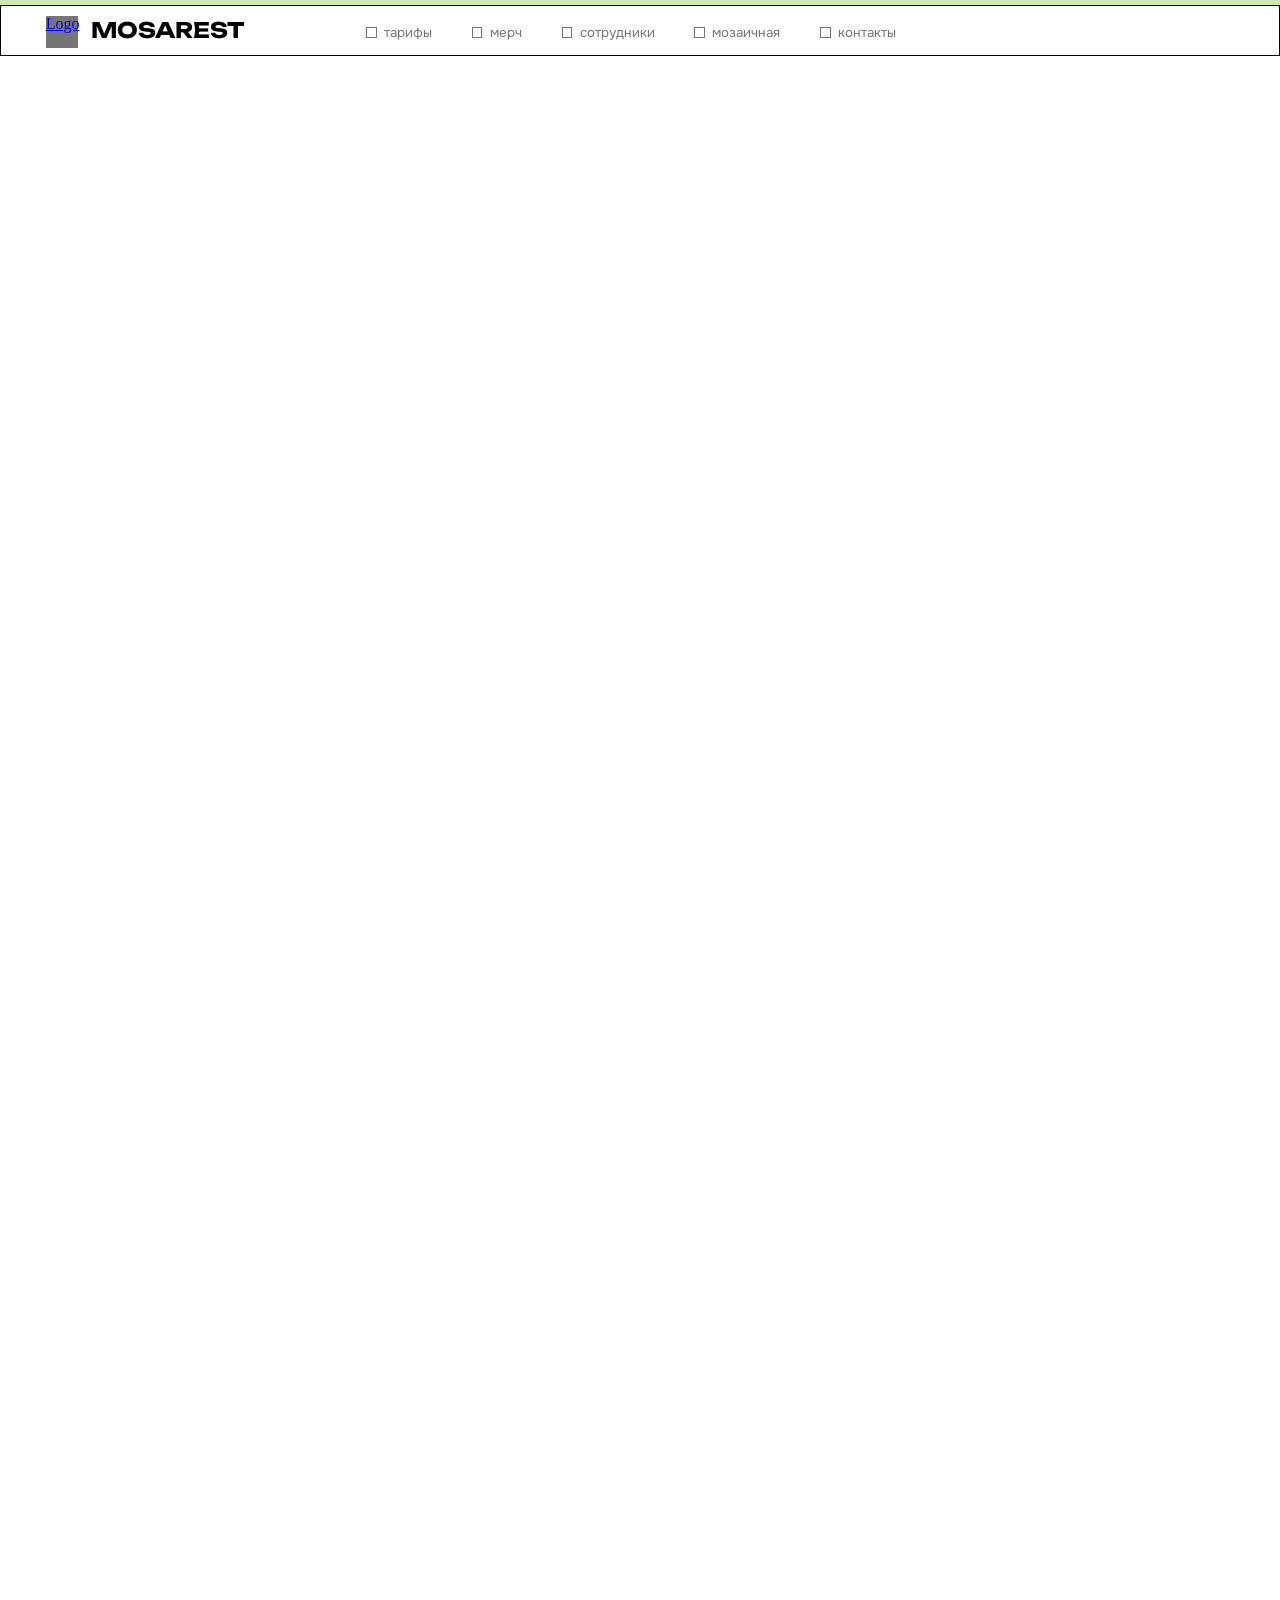
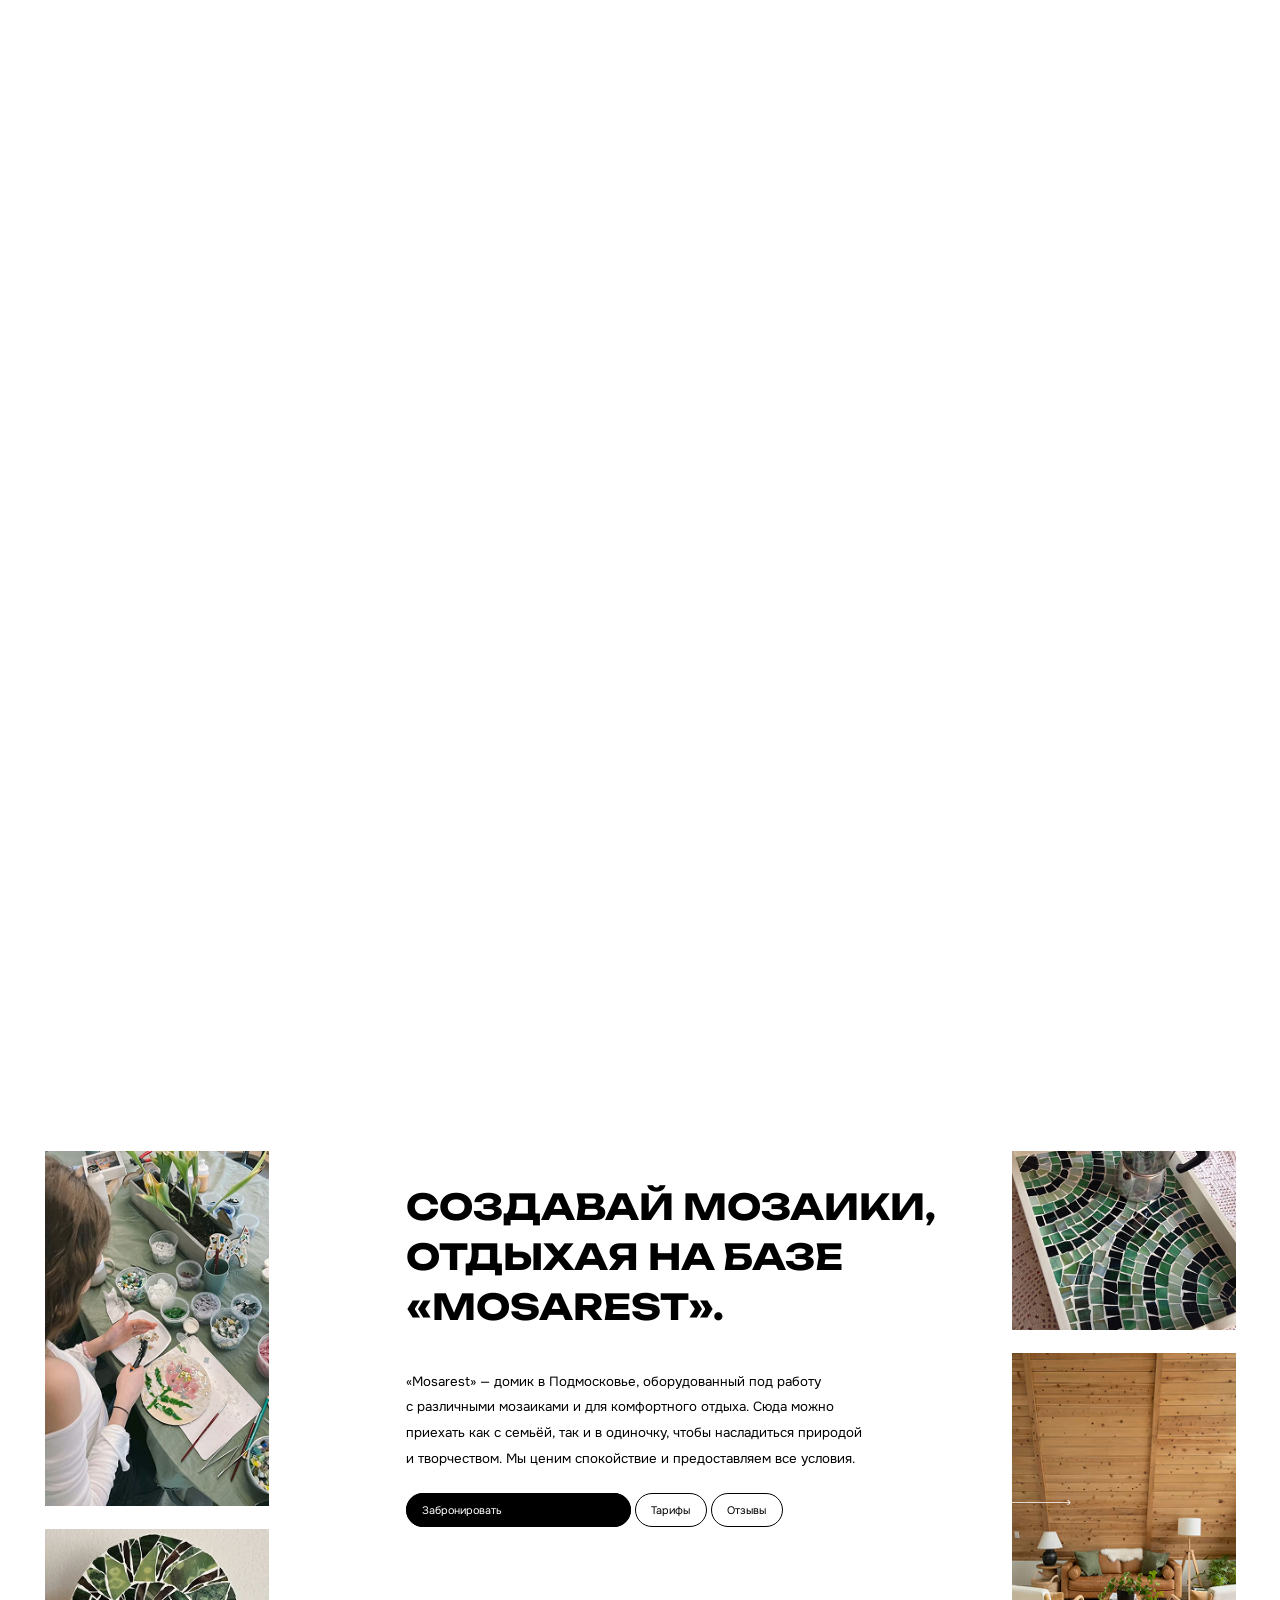
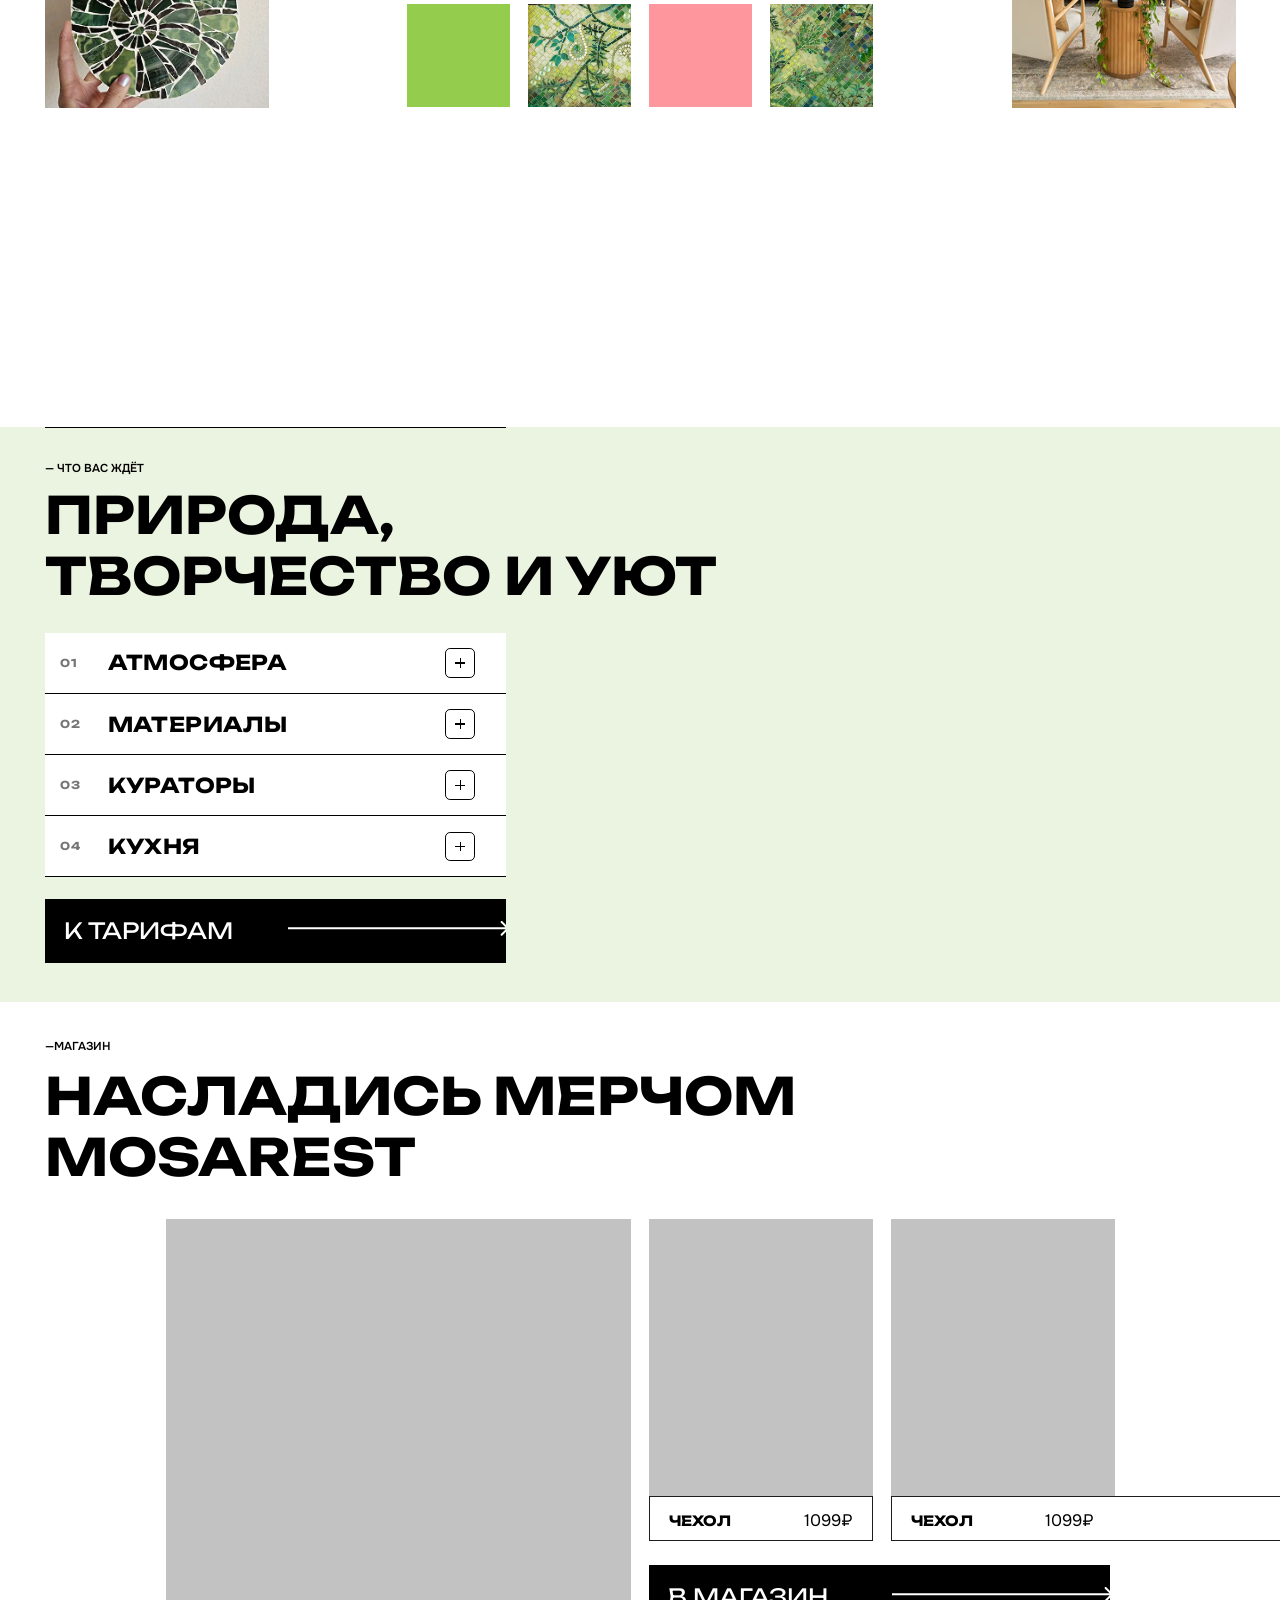
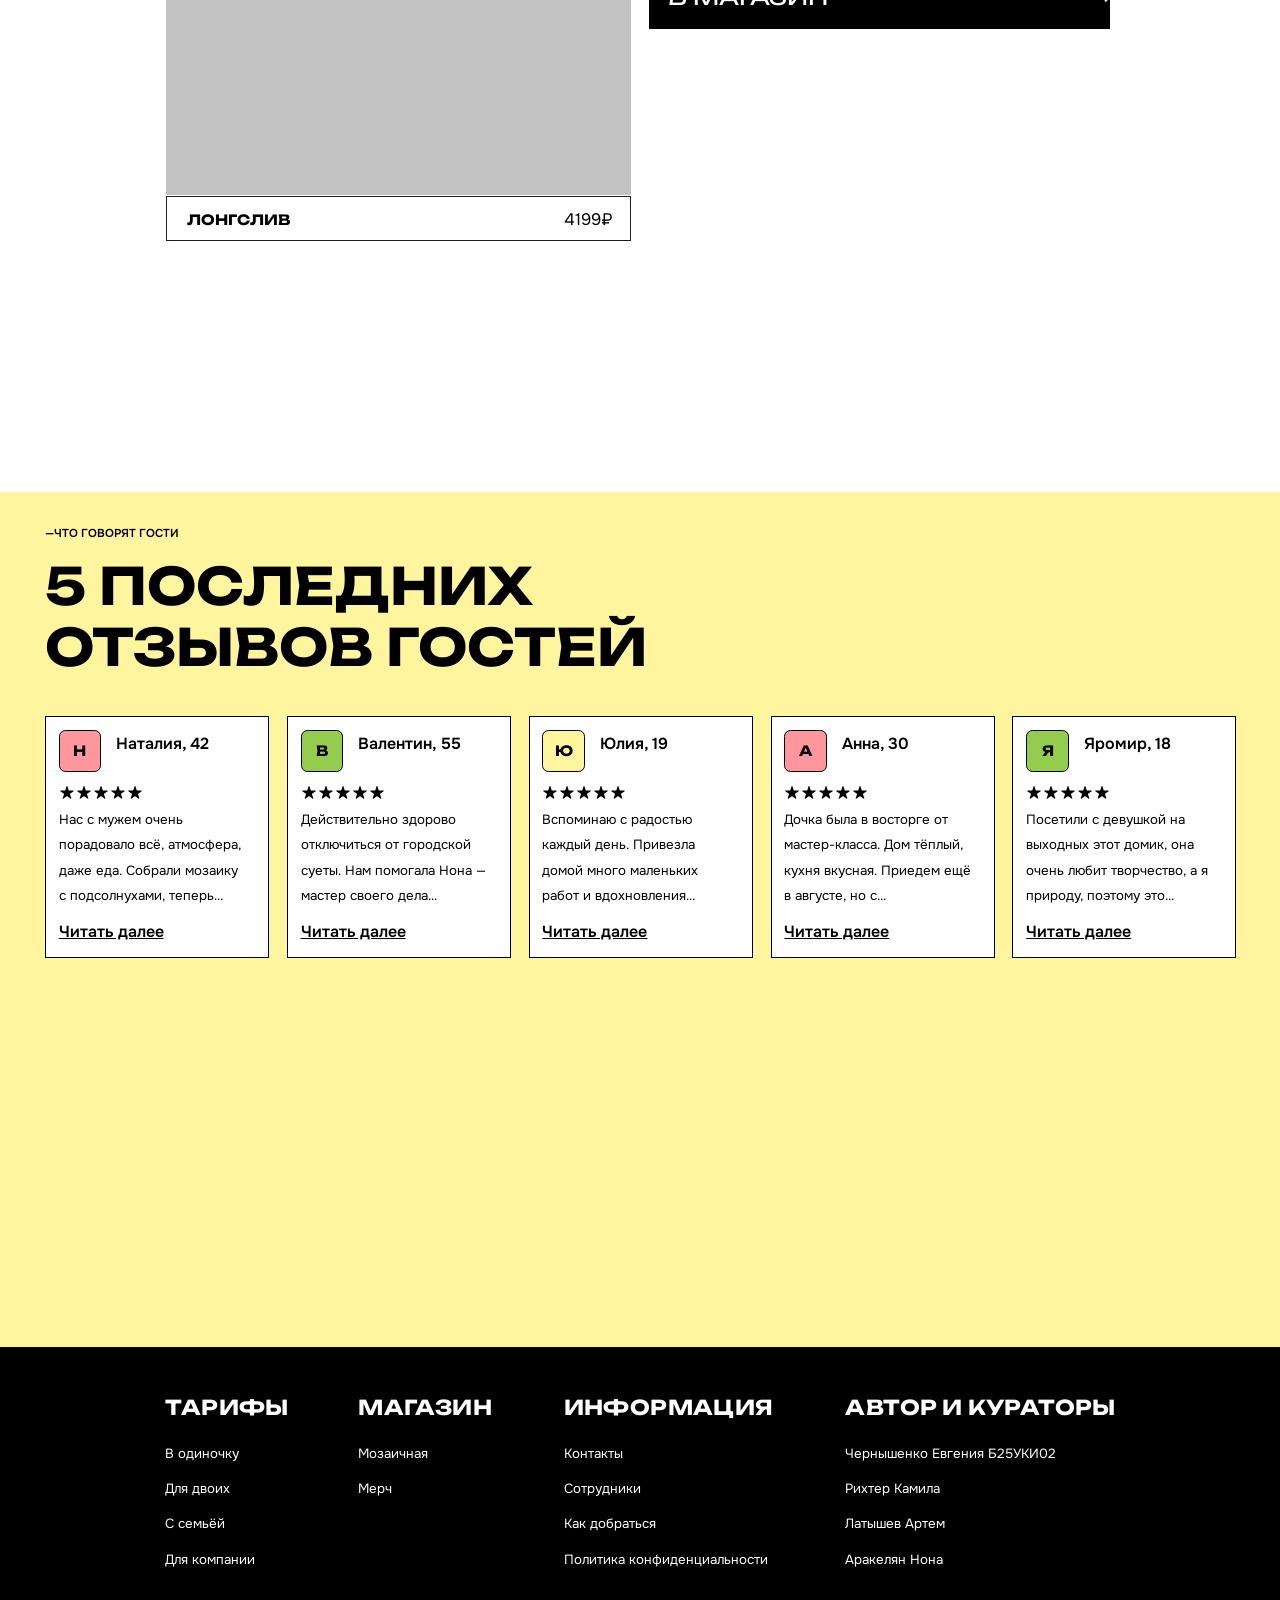
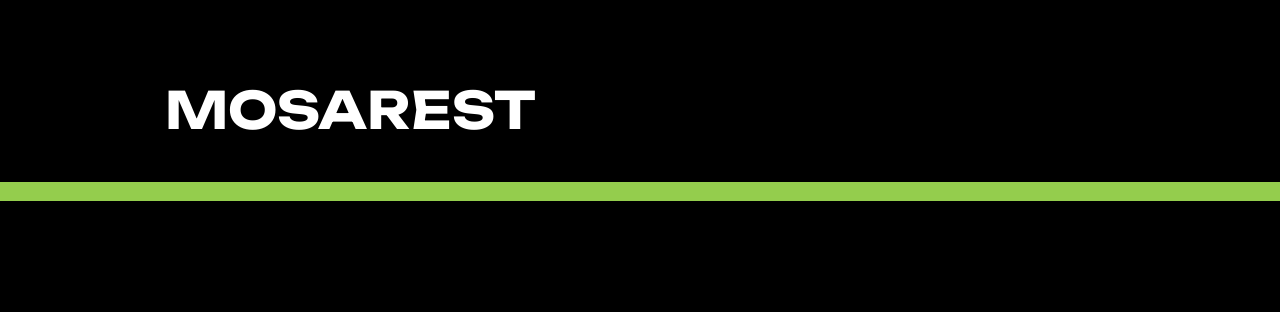
==== index.html @ 970d5a3b "uh" ====
<!DOCTYPE html>
<html lang="ru" dir="ltr"> 
<head>
    <meta charset="utf-8">
    <meta name="viewport" content="width=device-width, initial-scale=1">
    <link href="./css/style.css" rel="stylesheet" type="text/css"/>
    <script src="./js/js.js" charset="utf-8"></script>
    <title>Mosarest</title>
</head>
<body>
    <!-- <div class="progress"></div>  -->
    <div class="progress1"></div> 
    <div class="header">
        <div class="logo"><a href="./index.html">Logo</a></div>
        <a class="naming n1">MOSAREST</a>
        <ul class="li-list">
            <li><a class="header_text" href="./tarifs.html">тарифы</a></li>
            <div class="square1" onclick="location.href='./tarifs.html'"></div>
            
            <li><a class="header_text" href="./merch.html">мерч</a></li>
            <div class="square2" onclick="location.href='./merch.html'"></div>
            
            <li><a class="header_text" href="./workers.html">сотрудники</a></li>
            <div class="square3" onclick="location.href='./workers.html'"></div>
            
            <li><a class="header_text" href="./mosaic.html">мозаичная</a></li>
            <div class="square4" onclick="location.href='./mosaic.html'"></div>
            
            <li><a class="header_text" href="./contacts.html">контакты</a></li>
            <div class="square5" onclick="location.href='./contacts.html'"></div>
        </ul>

    </div>




    <section class="section1">
        <div class="video-wrapper">
            <video autoplay muted loop playsinline>
                <source src="video/0414(1).mp4" type="video/mp4">
            </video>

            <div class="video-fallback"></div>
            <canvas id="mask-canvas"></canvas>
        </div>
    </section>
    
    <section class="section2 section3">
        <!-- <div class="container">
            <div class="grid">
                <div class="col"></div>
                <div class="col"></div>
                <div class="col"></div>
                <div class="col"></div>
                <div class="col"></div>
                <div class="col"></div>
                <div class="col"></div>
                <div class="col"></div>
                <div class="col"></div>
                <div class="col"></div>
            </div>
        </div> -->
        <p class="medtext main">СОЗДАВАЙ МОЗАИКИ, ОТДЫХАЯ НА БАЗЕ «MOSAREST».</p>
        <img class="ph1" src="img/ph1.png" alt="ph1">
        <img class="ph2" src="img/ph2.png" alt="ph2">
        <div class="image_swap1">
            <img class="ph3" src="img/ph3.png" alt="ph3">
            <div class="ph3 color1" style="background-color: #94CD4D;"></div>
        </div>

        <div class="image_swap2">
            <img class="ph4" src="img/ph4.png" alt="ph4">
            <div class="ph4 color2" style="background-color: #FFF59F;"></div>
        </div>

        <div class="image_swap3">
            <img class="ph5" src="img/ph5.png" alt="ph5">
            <div class="ph5 color1" style="background-color: #FE969D;"></div>
        </div>

        <div class="image_swap4">
            <img class="ph6" src="img/ph6.png" alt="ph6">
            <div class="ph6 color2" style="background-color: #94CD4D;"></div>
        </div>
        <img class="ph7" src="img/ph7.png" alt="ph7">
        <img class="ph8" src="img/ph8.png" alt="ph8">
        <p class="basic b1">«Mosarest» — домик в Подмосковье, оборудованный под работу с различными мозаиками и для комфортного отдыха. Сюда можно приехать как с семьёй, так и в одиночку, чтобы насладиться природой и творчеством. Мы ценим спокойствие и предоставляем все условия.</p>
        <div class="opener_tags2 tg1">
            <span id="span_btn">Забронировать</span>
            <img class="arrow2" src="img/Arrow 6.svg" alt="arrow">
            <span class="clickable" data-href="./tarifs.html">Тарифы</span>
            <span class="clickable" data-href="./index.html">Отзывы</span>

        </div>
    </section>
    <section class="section3 green">
        <p class="small_text st1">— ЧТО ВАС ЖДЁТ</p>
        <p class="zagolovok zg1">ПРИРОДА, ТВОРЧЕСТВО И УЮТ</p>

<div class="opener_wrap">

  <!-- фотки -->
  <img class="opener_photo" src="img/atmosphere.png">
  <img class="opener_photo" src="img/materials.png">
  <img class="opener_photo" src="img/curatory.png">
  <img class="opener_photo" src="img/kitchen.png">

  <div class="opener1" id="opener1">

    <div class="opener_item">
      <button class="opener_btn">
        <span class="opener_num">01</span>
        <span class="opener_title">Атмосфера</span>
        <span class="opener_plus" aria-hidden="true"></span>
      </button>
      <div class="opener_body">
        <div class="opener_inner">
          Уютный загородный дом с панорамными окнами, камин, терраса с видом на лес. Без соседей, без шума — только звуки природы и музыка по вашему выбору.
          <div class="opener_tags tg2">
            <span>Камин</span>
            <span>Терраса</span>
            <span>Сауна</span>
            <span>Без Wi-Fi (по запросу)</span>
          </div>
        </div>
      </div>
    </div>

    <div class="opener_item">
      <button class="opener_btn">
        <span class="opener_num">02</span>
        <span class="opener_title">Материалы</span>
        <span class="opener_plus" aria-hidden="true"></span>
      </button>
      <div class="opener_body">
        <div class="opener_inner">
          Мы предоставим Вам сотни материалов и инструментов для создания мозаики. Вы будете создавать шедевры в профессионально оборудованной мастерской.
          <div class="opener_tags tg2">
            <span>Смальта</span>
            <span>Керамика</span>
            <span>Витражное стекло</span>
          </div>
        </div>
      </div>
    </div>

    <div class="opener_item">
      <button class="opener_btn">
        <span class="opener_num">03</span>
        <span class="opener_title">Кураторы</span>
        <span class="opener_plus" aria-hidden="true"></span>
      </button>
      <div class="opener_body">
        <div class="opener_inner">
          Художницы Камила Рихтер и Нона Аракелян проводят мастер-классы, помогают с композицией и техникой. Можно ничего не уметь — научим с нуля.
          <div class="opener_tags tg2">
            <span>МК ежедневно</span>
            <span>1:1 разбор</span>
            <span>Для начинающих</span>
          </div>
        </div>
      </div>
    </div>

    <div class="opener_item">
      <button class="opener_btn">
        <span class="opener_num">04</span>
        <span class="opener_title">Кухня</span>
        <span class="opener_plus" aria-hidden="true"></span>
      </button>
      <div class="opener_body">
        <div class="opener_inner">
          Завтрак, обед и ужин по согласованному меню. Местные продукты, свежие травы, сезонное вино. Готовим вместе или приносим в студию.
          <div class="opener_tags tg2">
            <span>Завтрак включён</span>
            <span>Локальные продукты</span>
            <span>Веган-меню</span>
          </div>
        </div>
      </div>
    </div>

            <div class="go_to_btn btn-animated" data-href="./tarifs.html">
                <p class="btntext bt1">К ТАРИФАМ</p>
                <img class="arrow1" src="img/Arrow 6.svg" alt="arrow">
                <div class="squares-canvas">
            </div>
        </div>



  </div>
</div>

        <!-- <div class="go_to_btn btn-animated" data-href="./tarifs.html">
            <p class="btntext bt1">К ТАРИФАМ</p>
            <img class="arrow1" src="img/Arrow 6.svg" alt="arrow">
            <div class="squares-canvas"></div>
        </div> -->

    </div>
</div>
    <section class="section_none"></section>
    <section class="section4">
        <p class="small_text st2">—МАГАЗИН</p>
        <p class="zagolovok zg2">НАСЛАДИСЬ МЕРЧОМ MOSAREST</p>
        <div class="tovar1">
            <img class="ph9" src="img/merch1.png" alt="ph9">
            <div class="podp1">
                <p class="merch_name name1">ЛОНГСЛИВ</p>
                <p class="price1 price_case1">4199₽</p>
            </div>
        </div>

        <div class="tovar2">
            <img class="ph10" src="img/merch1.png" alt="ph10">
            <div class="podp2">
                <p class="merch_name name1">ЧЕХОЛ</p>
                <p class="price1 price_case2">1099₽</p>
            </div>
        </div>

        <div class="tovar3">
            <img class="ph11" src="img/merch1.png" alt="ph11">
            <div class="podp3">
                <p class="merch_name name1">ЧЕХОЛ</p>
                <p class="price1 price_case2">1099₽</p>
            </div>
        </div>
        

        <div class="go_to_btn2 btn-animated" data-href="./merch.html">
            <p class="btntext bt1">В МАГАЗИН</p>
            <img class="arrow1" src="img/Arrow 6.svg" alt="arrow">
            <div class="squares-canvas"></div>
        </div>
        
    </section>

    <section class="section5">

        <p class="small_text st3">—ЧТО ГОВОРЯТ ГОСТИ</p>
         <p class="zagolovok zg3">5 ПОСЛЕДНИХ ОТЗЫВОВ ГОСТЕЙ</p>

         <div class="otzyv1">
            <div class="letter1" id="back1">Н</div>
            <p class="imya1">Наталия, 42</p>
            <img class="stars" src="img/stars.svg" alt="stars">
            <p class="basic not_full1">Нас с мужем очень порадовало всё, атмосфера, даже еда. Собрали мозаику с подсолнухами, теперь...</p>
            <p class="read1 read_more_btn">Читать далее</p>
         </div>

        <div class="otzyv1_2">
            <div class="letter1" id="back1">Н</div>
            <p class="imya1">Наталия, 42</p>
            <img class="stars" src="img/stars.svg" alt="stars">
            <p class="basic full1">Нас с мужем очень порадовало всё, атмосфера, даже еда. Собрали мозаику с подсолнухами, теперь она висит на кухне и радует нас. Природа чудесная, еда тоже отличная. Мы точно приедем ещё раз, эта атмосфера для нас идеальна!</p>
            <p class="read1_2 collapse_btn">Свернуть</p>
         </div>

        <div class="otzyv2">
            <div class="letter1" id="back2">B</div>
            <p class="imya1">Валентин, 55</p>
            <img class="stars" src="img/stars.svg" alt="stars">
            <p class="basic not_full1">Действительно здорово отключиться от городской суеты. Нам помогала Нона — мастер своего дела...</p>
            <p class="read1 read_more_btn">Читать далее</p>
         </div>

        <div class="otzyv2_2">
            <div class="letter1" id="back2">В</div>
            <p class="imya1">Валентин, 55</p>
            <img class="stars" src="img/stars.svg" alt="stars">
            <p class="basic full1">Действительно здорово отключиться от городской суеты. Нам помогала Нона — мастер своего дела. Она вырезала для нас некоторые фрагменты мозаики, очень помогала со сборкой. Еще нам понравилось питание, разнообразно и вкусно.</p>
            <p class="read1_2 collapse_btn">Свернуть</p>
         </div>

        <div class="otzyv3">
            <div class="letter1" id="back3">Ю</div>
            <p class="imya1">Юлия, 19</p>
            <img class="stars" src="img/stars.svg" alt="stars">
            <p class="basic not_full1">Вспоминаю с радостью каждый день. Привезла домой много маленьких работ и вдохновления...</p>
            <p class="read1 read_more_btn">Читать далее</p>
         </div>

        <div class="otzyv3_2">
            <div class="letter1" id="back3">Ю</div>
            <p class="imya1">Юлия, 19</p>
            <img class="stars" src="img/stars.svg" alt="stars">
            <p class="basic full1">Вспоминаю с радостью каждый день. Привезла домой много маленьких работ и вдохновления на следующие творческие работы. Мои коллеги после рассказа о «Mosarest» тоже захотели посетить домик. Ставлю 10/10!</p>
            <p class="read1_2 collapse_btn">Свернуть</p>
         </div>

        <div class="otzyv4">
            <div class="letter1" id="back1">А</div>
            <p class="imya1">Анна, 30</p>
            <img class="stars" src="img/stars.svg" alt="stars">
            <p class="basic not_full1">Дочка была в восторге от мастер-класса. Дом тёплый, кухня вкусная. Приедем ещё в августе, но с...</p>
            <p class="read1 read_more_btn">Читать далее</p>
         </div>

        <div class="otzyv4_2">
            <div class="letter1" id="back1">А</div>
            <p class="imya1">Анна, 30</p>
            <img class="stars" src="img/stars.svg" alt="stars">
            <p class="basic full1">Дочка была в восторге от мастер-класса. Дом тёплый, кухня вкусная. Приедем ещё в августе, но с друзьями. Есть суперские активности помимо мозаики, что является плюсом для детей. Минусов не обнаружили, будем рады вернуться!</p>
            <p class="read1_2 collapse_btn">Свернуть</p>
         </div>

        <div class="otzyv5">
            <div class="letter1" id="back2">Я</div>
            <p class="imya1">Яромир, 18</p>
            <img class="stars" src="img/stars.svg" alt="stars">
            <p class="basic not_full1">Посетили с девушкой на выходных этот домик, она очень любит творчество, а я природу, поэтому это...</p>
            <p class="read1 read_more_btn">Читать далее</p>
         </div>

        <div class="otzyv5_2">
            <div class="letter1" id="back2">Я</div>
            <p class="imya1">Яромир, 18</p>
            <img class="stars" src="img/stars.svg" alt="stars">
            <p class="basic full1">Посетили с девушкой на выходных этот домик, она очень любит творчество, а я природу, поэтому это был отличный вариант, чтобы отдохнуть в Подмосковье. Получились очень красивые мозаики, было непросто, но интересно собирать их. </p>
            <p class="read1_2 collapse_btn">Свернуть</p>
         </div>
    </section>
        
    <section class="section6">
        <div class="podval_1">
            <p class="opener_title num1">ТАРИФЫ</p>
            <p class="basic num2 clickable" data-href="./tarifs.html">В одиночку</p>
            <p class="basic num2 clickable" data-href="./tarifs.html">Для двоих</p>
            <p class="basic num2 clickable" data-href="./tarifs.html">С семьёй</p>
            <p class="basic num2 clickable" data-href="./tarifs.html">Для компании</p>
        </div>


        <div class="podval_2">
            <p class="opener_title num1 ">МАГАЗИН</p>
            <p class="basic num2 clickable" data-href="./mosaic.html">Мозаичная</p>
            <p class="basic num2 clickable" data-href="./mosaic.html">Мерч</p>
        </div>

        <div class="podval_3">
            <p class="opener_title num1">ИНФОРМАЦИЯ</p>
            <p class="basic num2 clickable" data-href="./contacts.html">Контакты</p>
            <p class="basic num2 clickable" data-href="./contacts.html">Сотрудники</p>
            <p class="basic num2 clickable" data-href="./contacts.html">Как добраться</p>
            <p class="basic num2 clickable" data-href="./contacts.html">Политика конфиденциальности</p>
        </div>

        <div class="podval_4">
            <p class="opener_title num1">АВТОР И КУРАТОРЫ</p>
            <p class="basic num2 clickable">Чернышенко Евгения Б25УКИ02</p>
            <p class="basic num2 clickable">Рихтер Камила</p>
            <p class="basic num2 clickable">Латышев Артем</p>
            <p class="basic num2 clickable">Аракелян Нона</p>
        </div>

        <p class="zagolovok zg4">MOSAREST</p>
        <div class="podv_poloska"></div>

    </section>
    </section>

    

</body>
</html>
---- css/style.css ----
@import "reset.css";
@import "fonts.css";
@import "content.css"; 
@import "animation.css";
@import "adaptive.css";
@import "merch.css";
@import "contacts.css";
@import "mosaic.css";
@import "tarifs.css";
@import "workers.css";
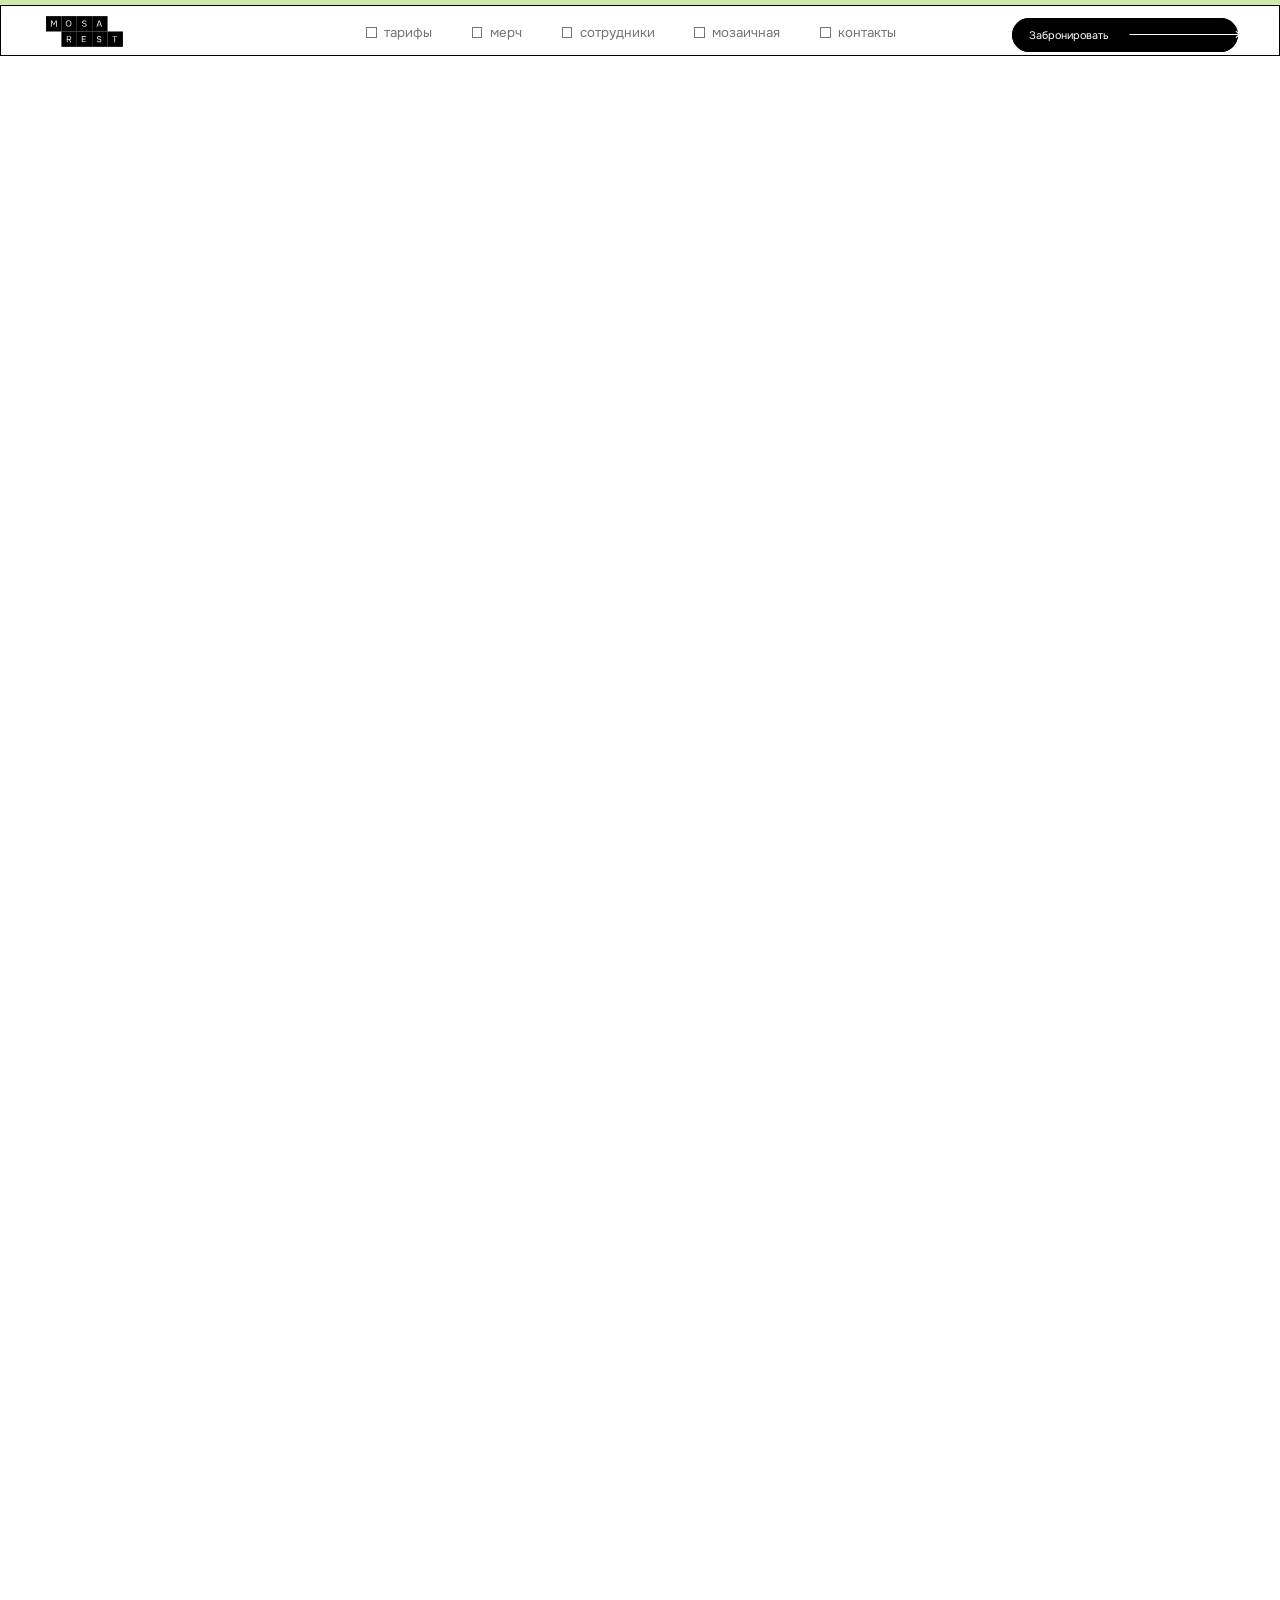
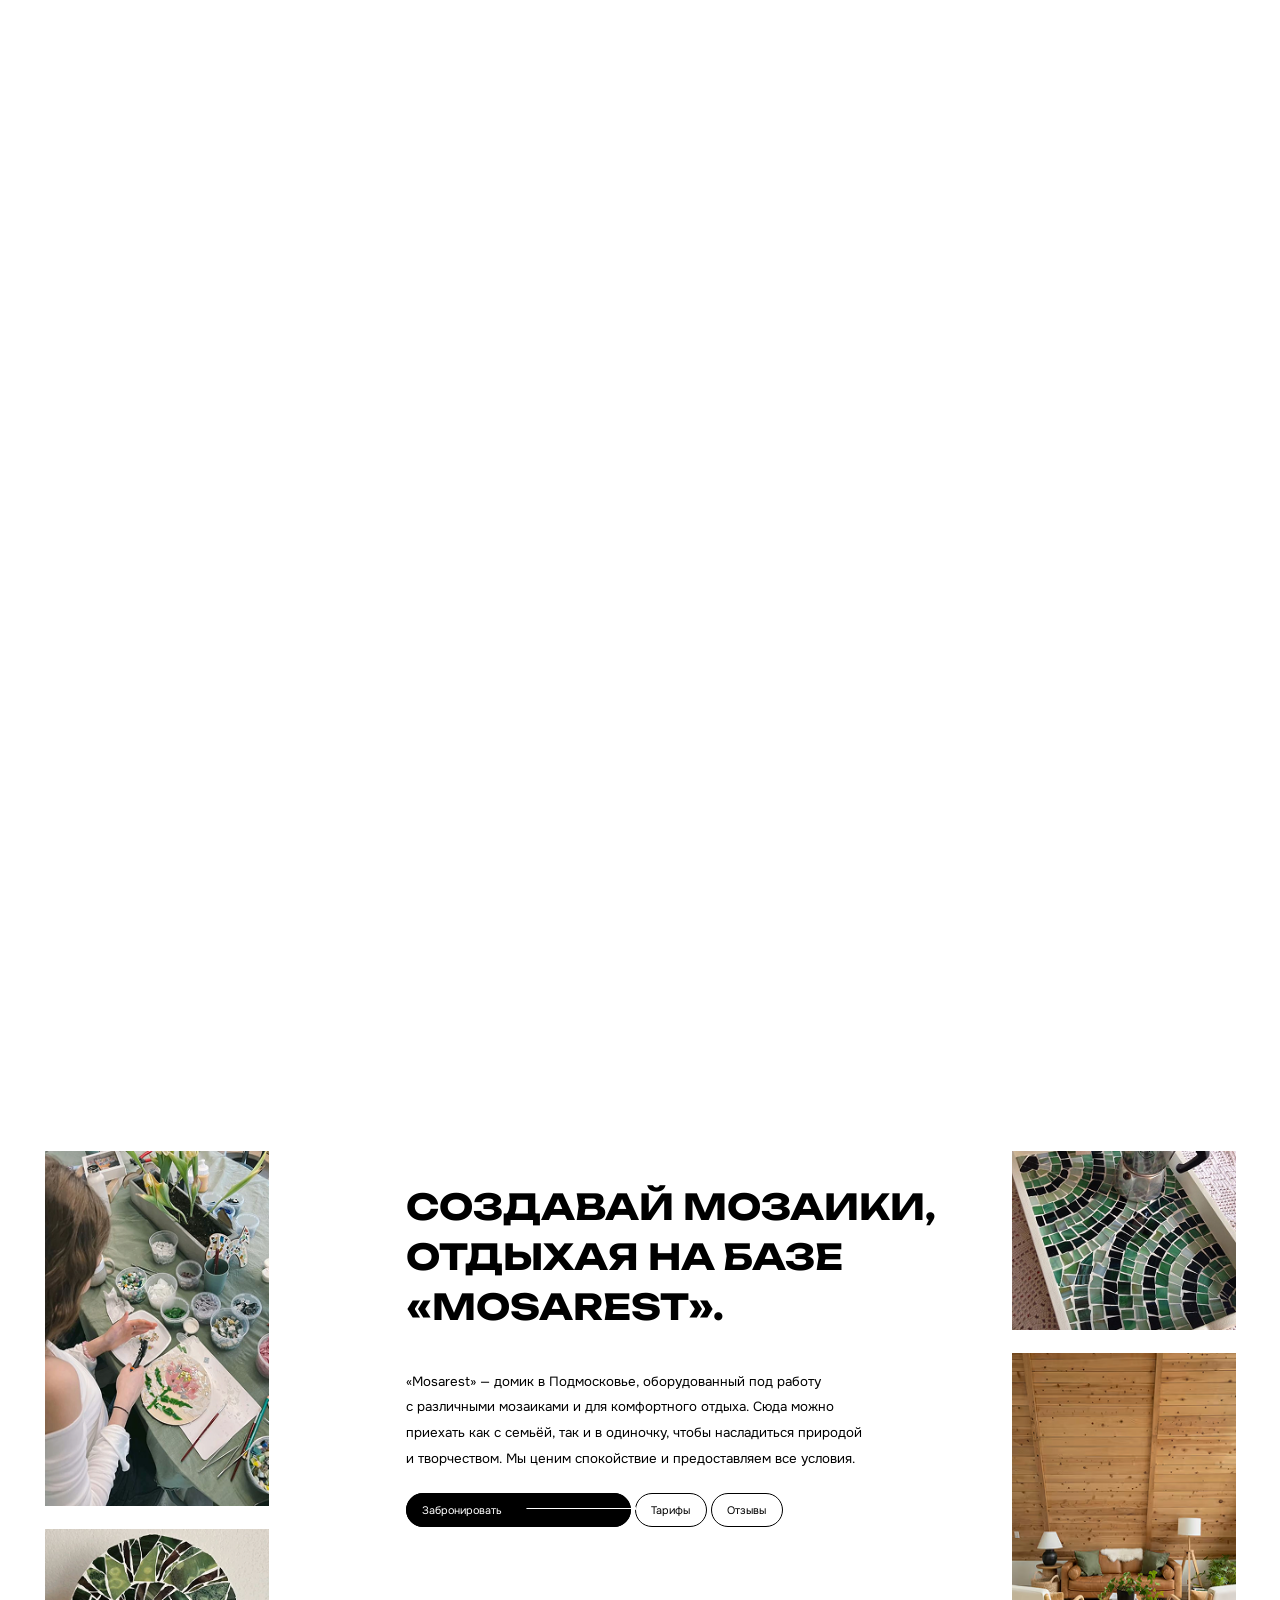
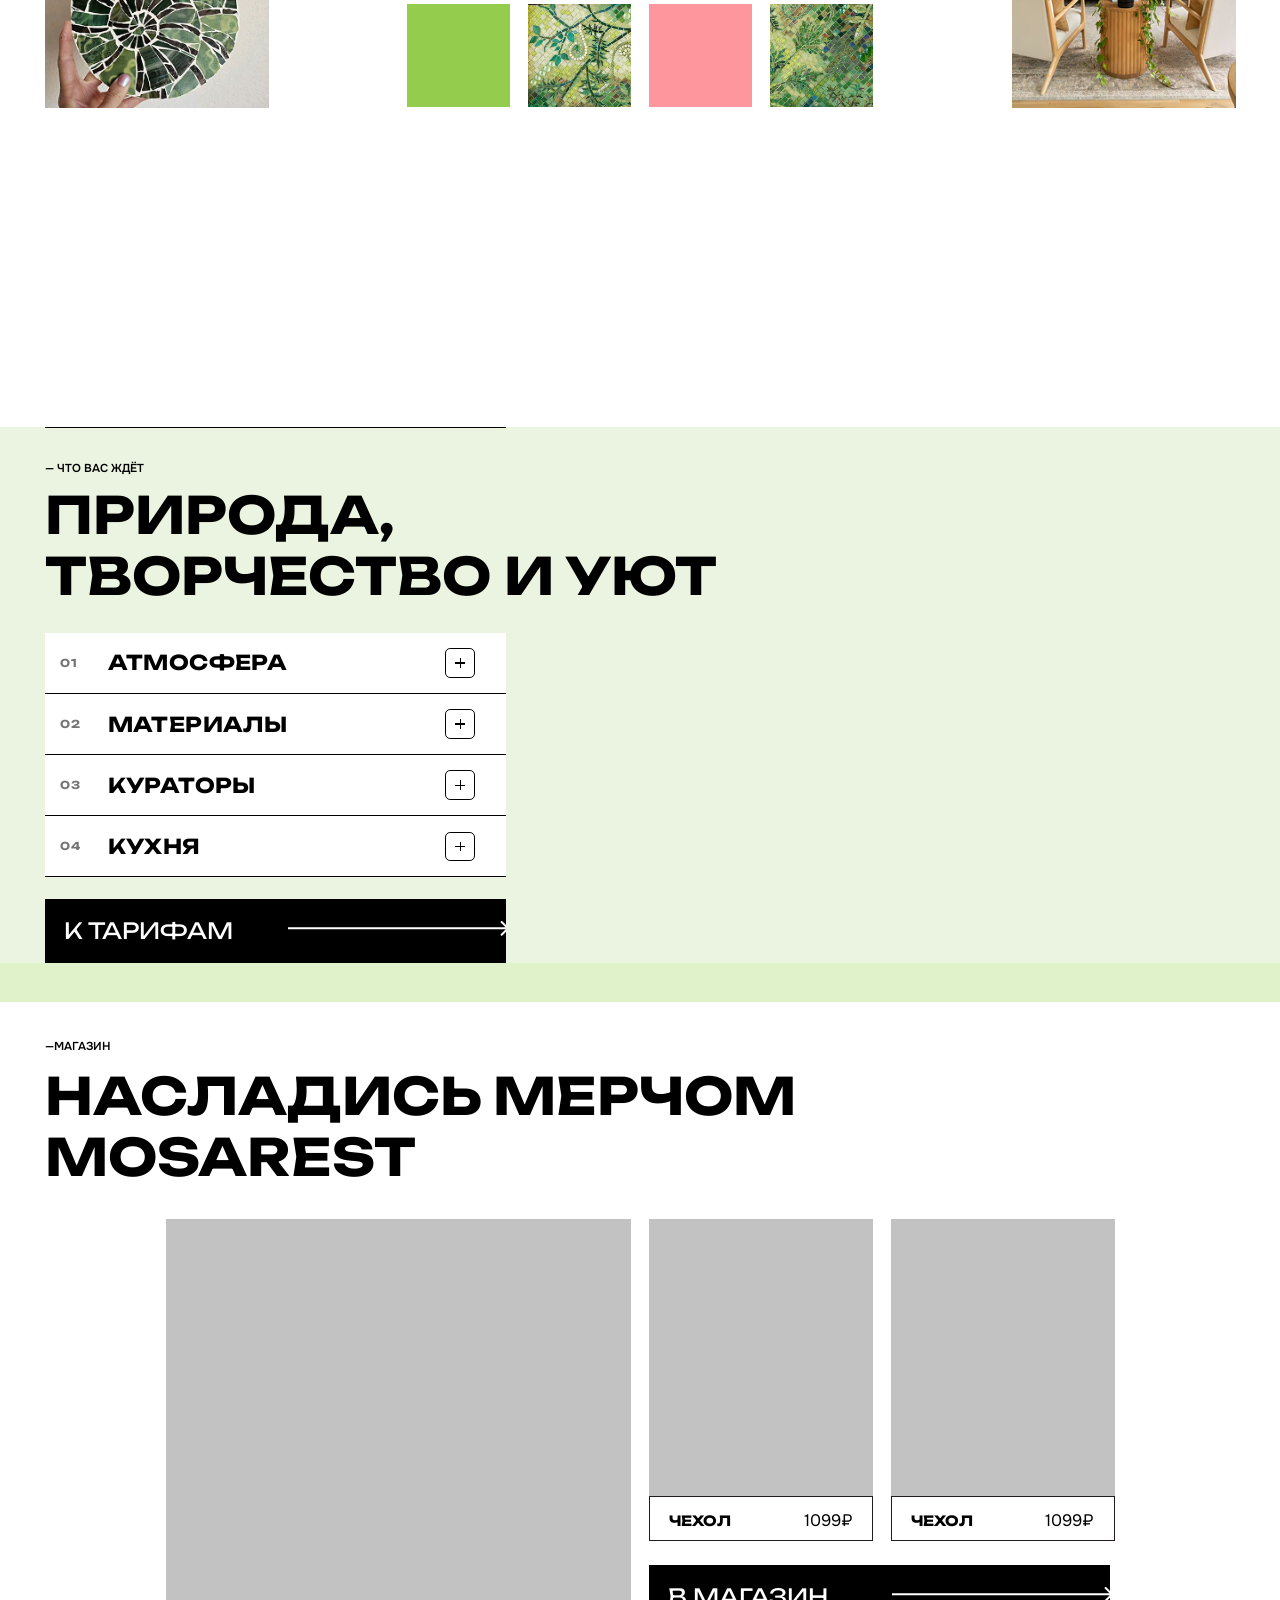
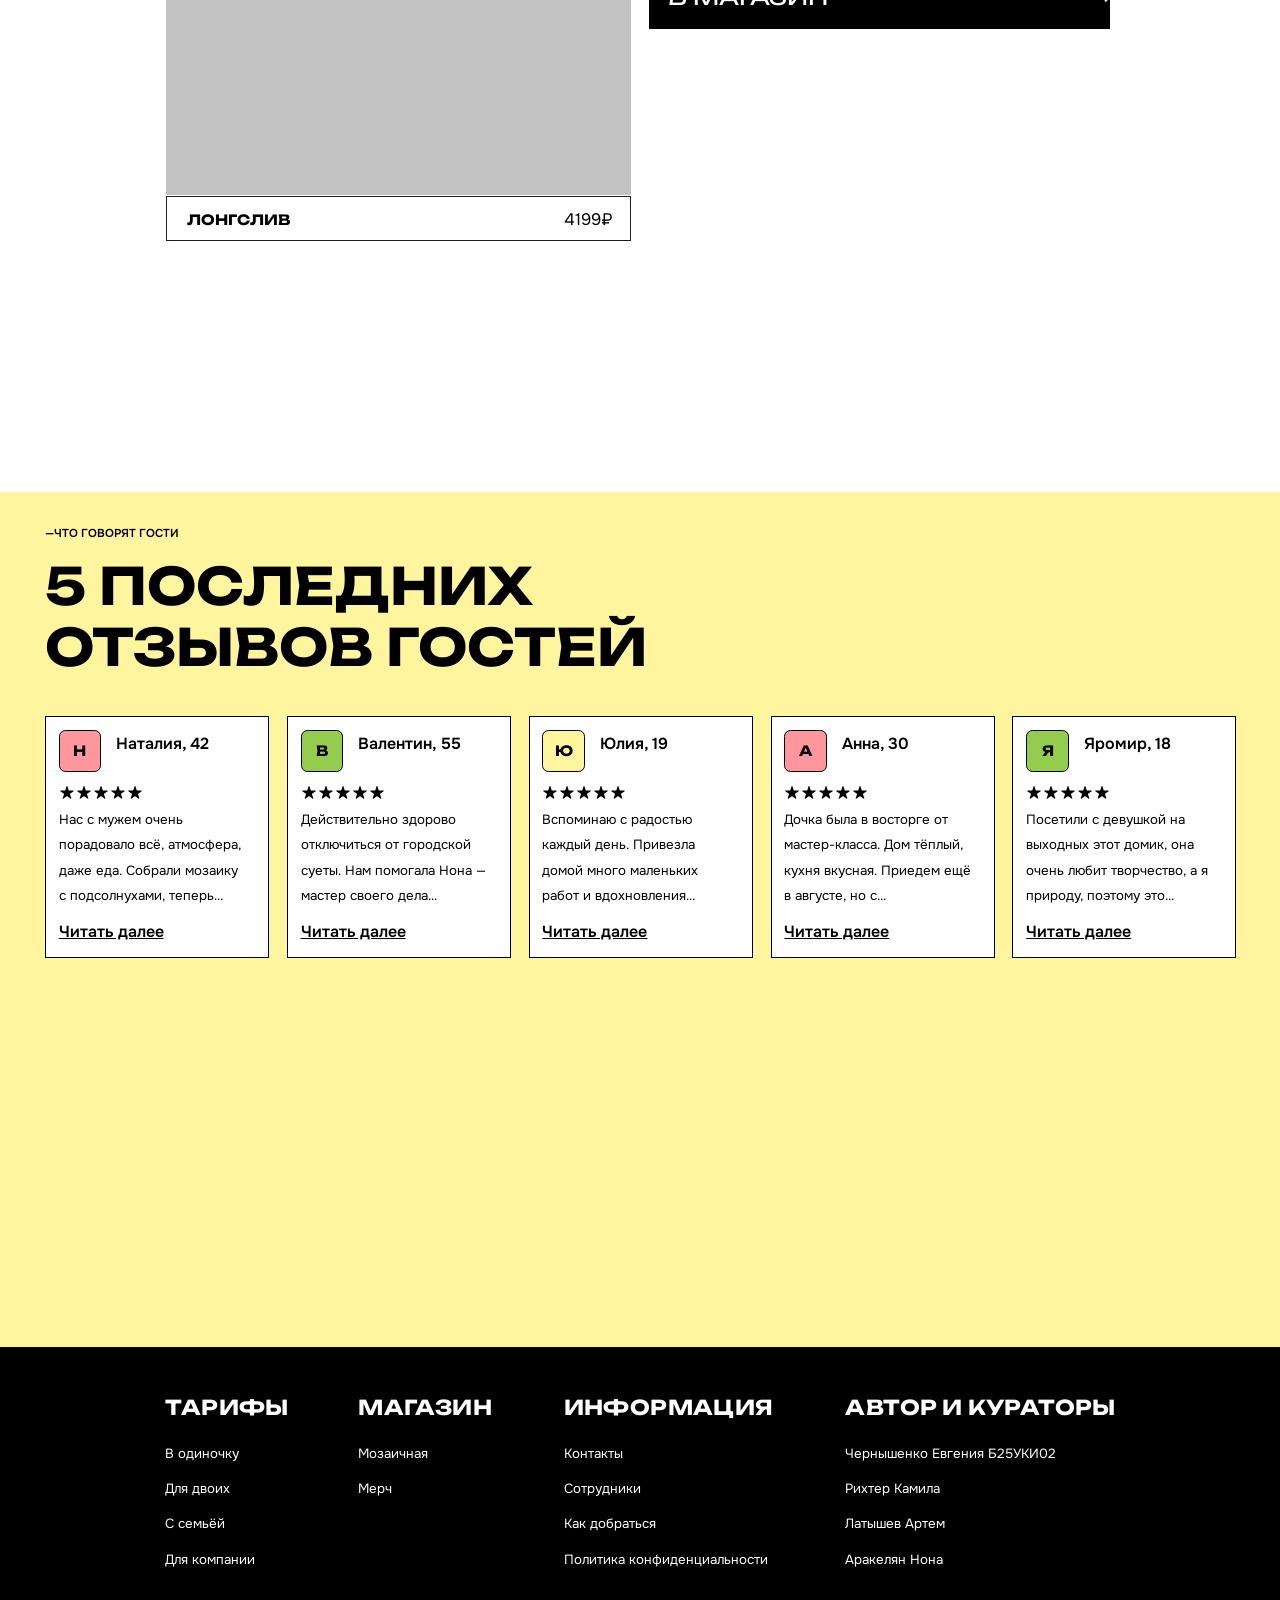
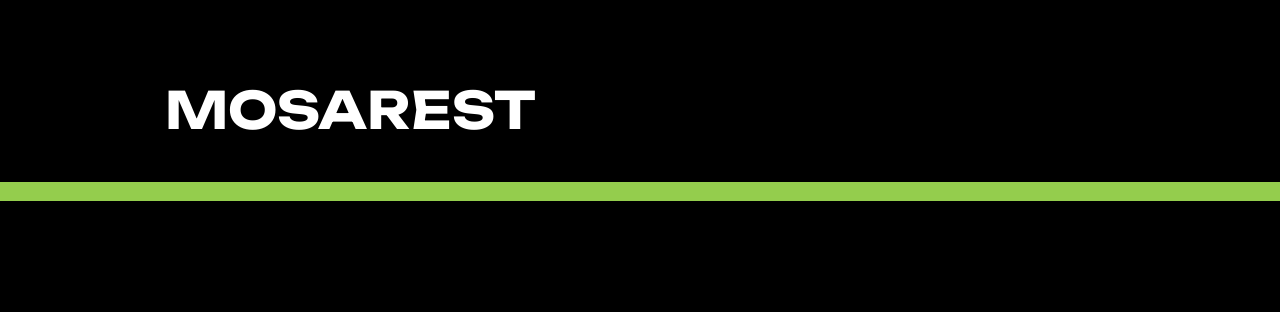
==== commit 4b76110f: "80%" ====
--- a/index.html
+++ b/index.html
@@ -11,8 +11,8 @@
     <!-- <div class="progress"></div>  -->
     <div class="progress1"></div> 
     <div class="header">
-        <div class="logo"><a href="./index.html">Logo</a></div>
-        <a class="naming n1">MOSAREST</a>
+        <div><img class="logo" src="img/logo.svg" onclick="location.href='./index.html'"></div>
+       
         <ul class="li-list">
             <li><a class="header_text" href="./tarifs.html">тарифы</a></li>
             <div class="square1" onclick="location.href='./tarifs.html'"></div>
@@ -29,6 +29,10 @@
             <li><a class="header_text" href="./contacts.html">контакты</a></li>
             <div class="square5" onclick="location.href='./contacts.html'"></div>
         </ul>
+        <div class="bron">
+            <span id="span_btn2" onclick="location.href='./contacts.html'">Забронировать</span>
+            <img class="arrow4" src="img/Arrow 6.svg" alt="arrow">
+        </div>
 
     </div>
 
@@ -44,6 +48,22 @@
             <div class="video-fallback"></div>
             <canvas id="mask-canvas"></canvas>
         </div>
+
+
+                <!-- <div class="container">
+            <div class="grid">
+                <div class="col"></div>
+                <div class="col"></div>
+                <div class="col"></div>
+                <div class="col"></div>
+                <div class="col"></div>
+                <div class="col"></div>
+                <div class="col"></div>
+                <div class="col"></div>
+                <div class="col"></div>
+                <div class="col"></div>
+            </div>
+        </div> -->
     </section>
     
     <section class="section2 section3">
@@ -88,7 +108,7 @@
         <p class="basic b1">«Mosarest» — домик в Подмосковье, оборудованный под работу с различными мозаиками и для комфортного отдыха. Сюда можно приехать как с семьёй, так и в одиночку, чтобы насладиться природой и творчеством. Мы ценим спокойствие и предоставляем все условия.</p>
         <div class="opener_tags2 tg1">
             <span id="span_btn">Забронировать</span>
-            <img class="arrow2" src="img/Arrow 6.svg" alt="arrow">
+            <img class="arrow4" src="img/Arrow 6.svg" alt="arrow">
             <span class="clickable" data-href="./tarifs.html">Тарифы</span>
             <span class="clickable" data-href="./index.html">Отзывы</span>
 
@@ -185,8 +205,8 @@
                 <p class="btntext bt1">К ТАРИФАМ</p>
                 <img class="arrow1" src="img/Arrow 6.svg" alt="arrow">
                 <div class="squares-canvas">
-            </div>
-        </div>
+                    </div>
+             </div>
 
 
 
@@ -223,7 +243,7 @@
 
         <div class="tovar3">
             <img class="ph11" src="img/merch1.png" alt="ph11">
-            <div class="podp3">
+            <div class="podp4">
                 <p class="merch_name name1">ЧЕХОЛ</p>
                 <p class="price1 price_case2">1099₽</p>
             </div>
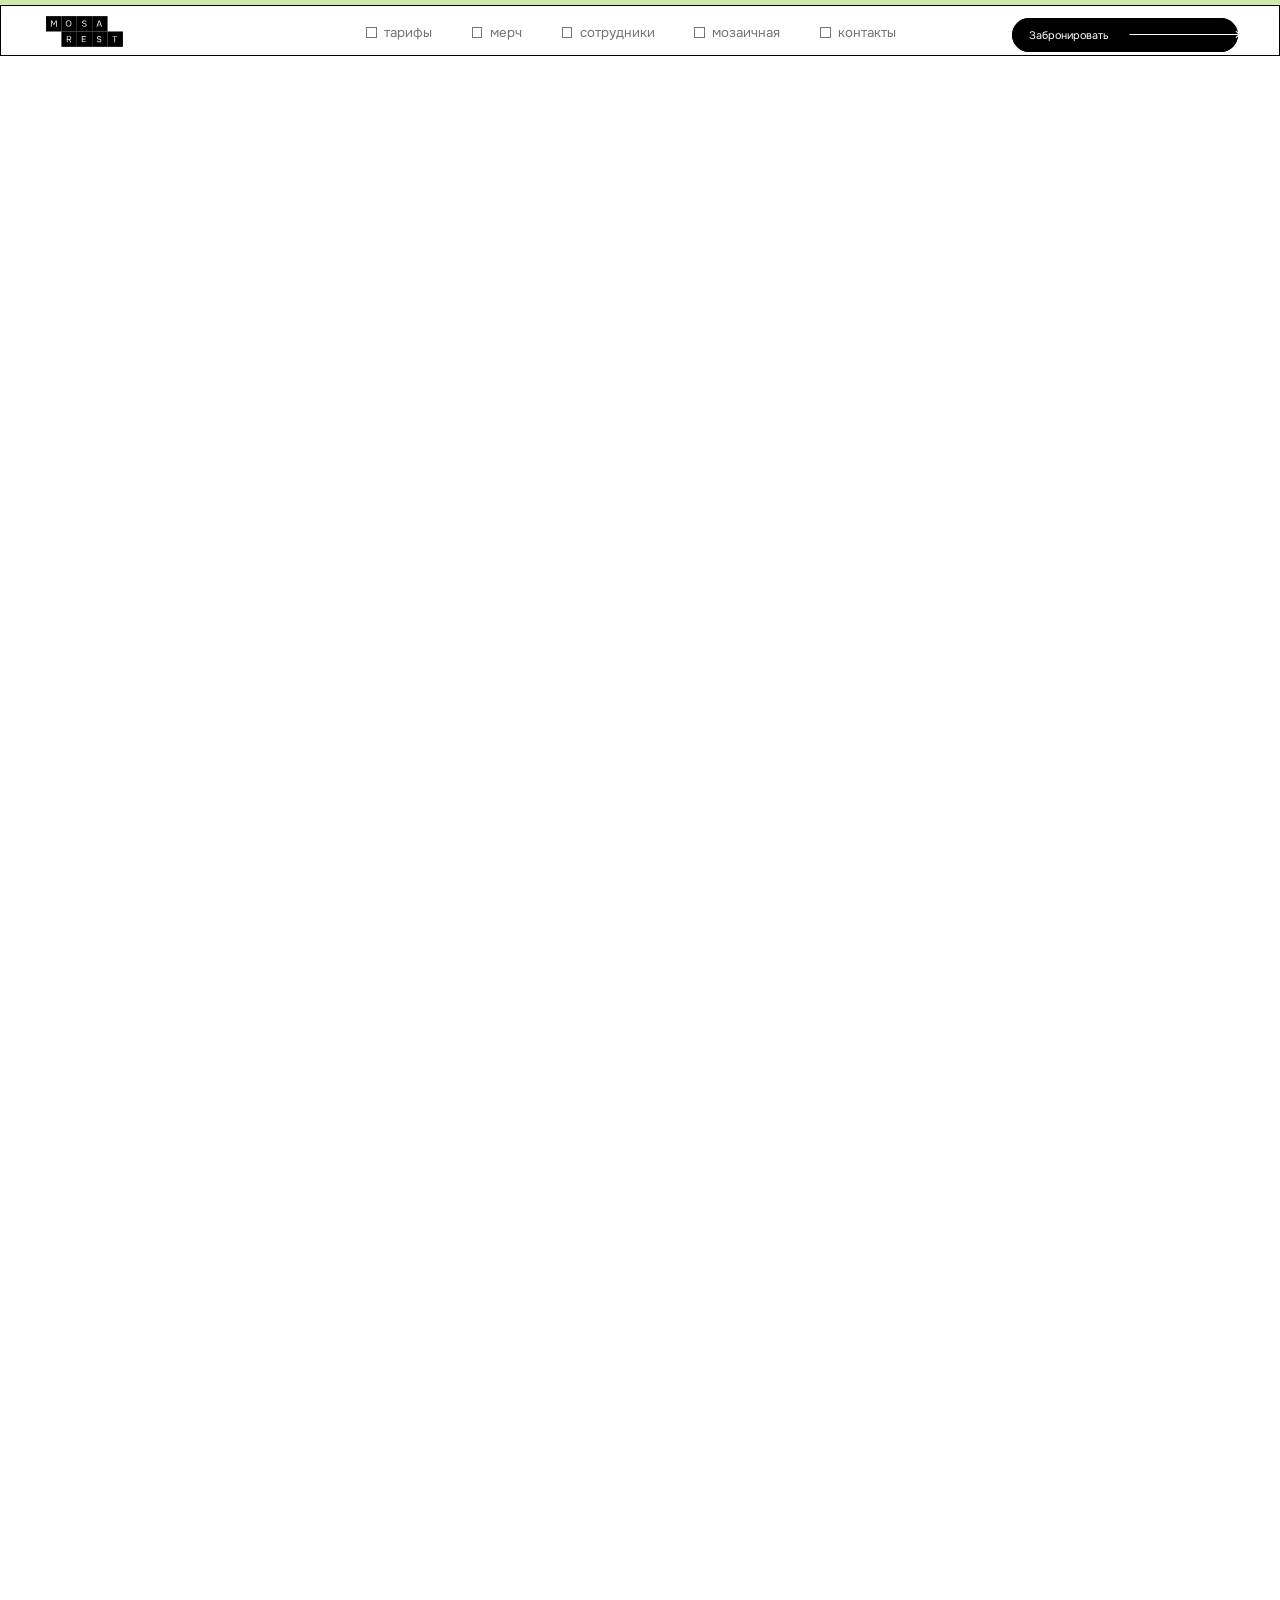
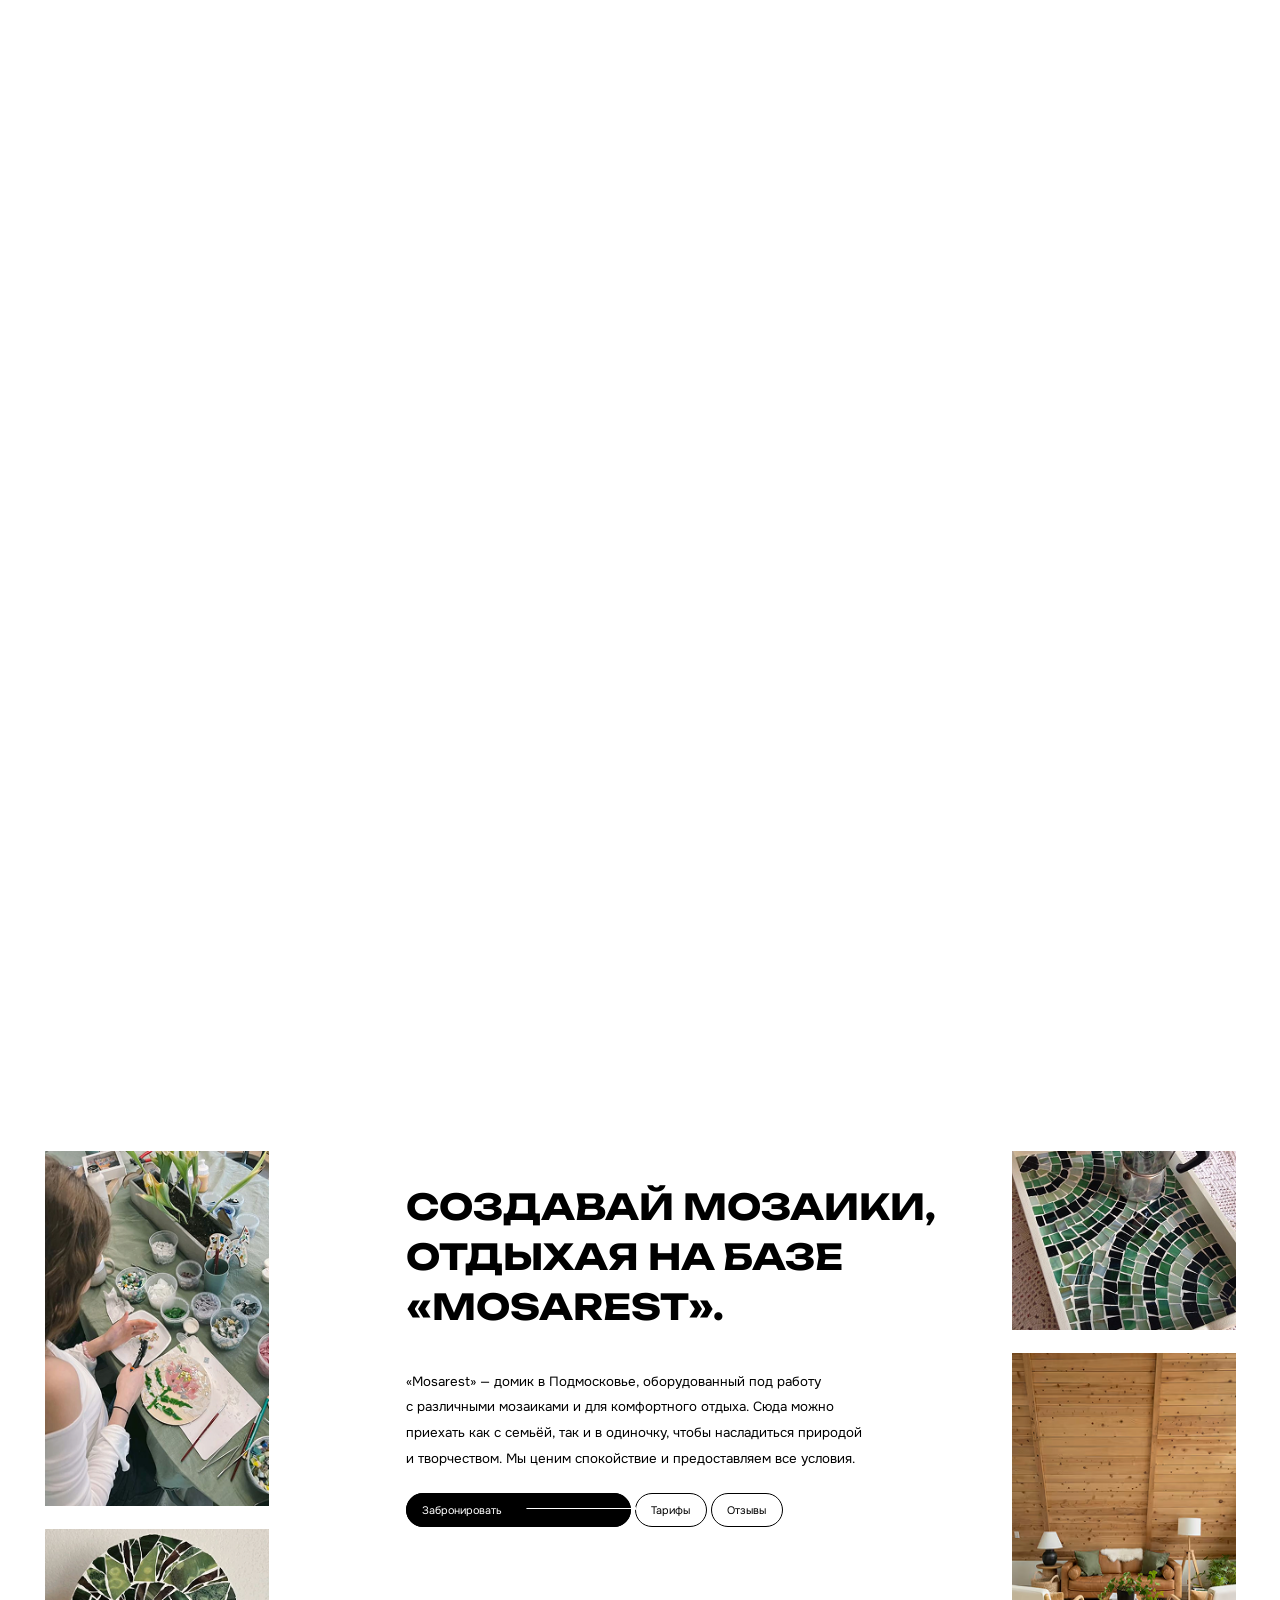
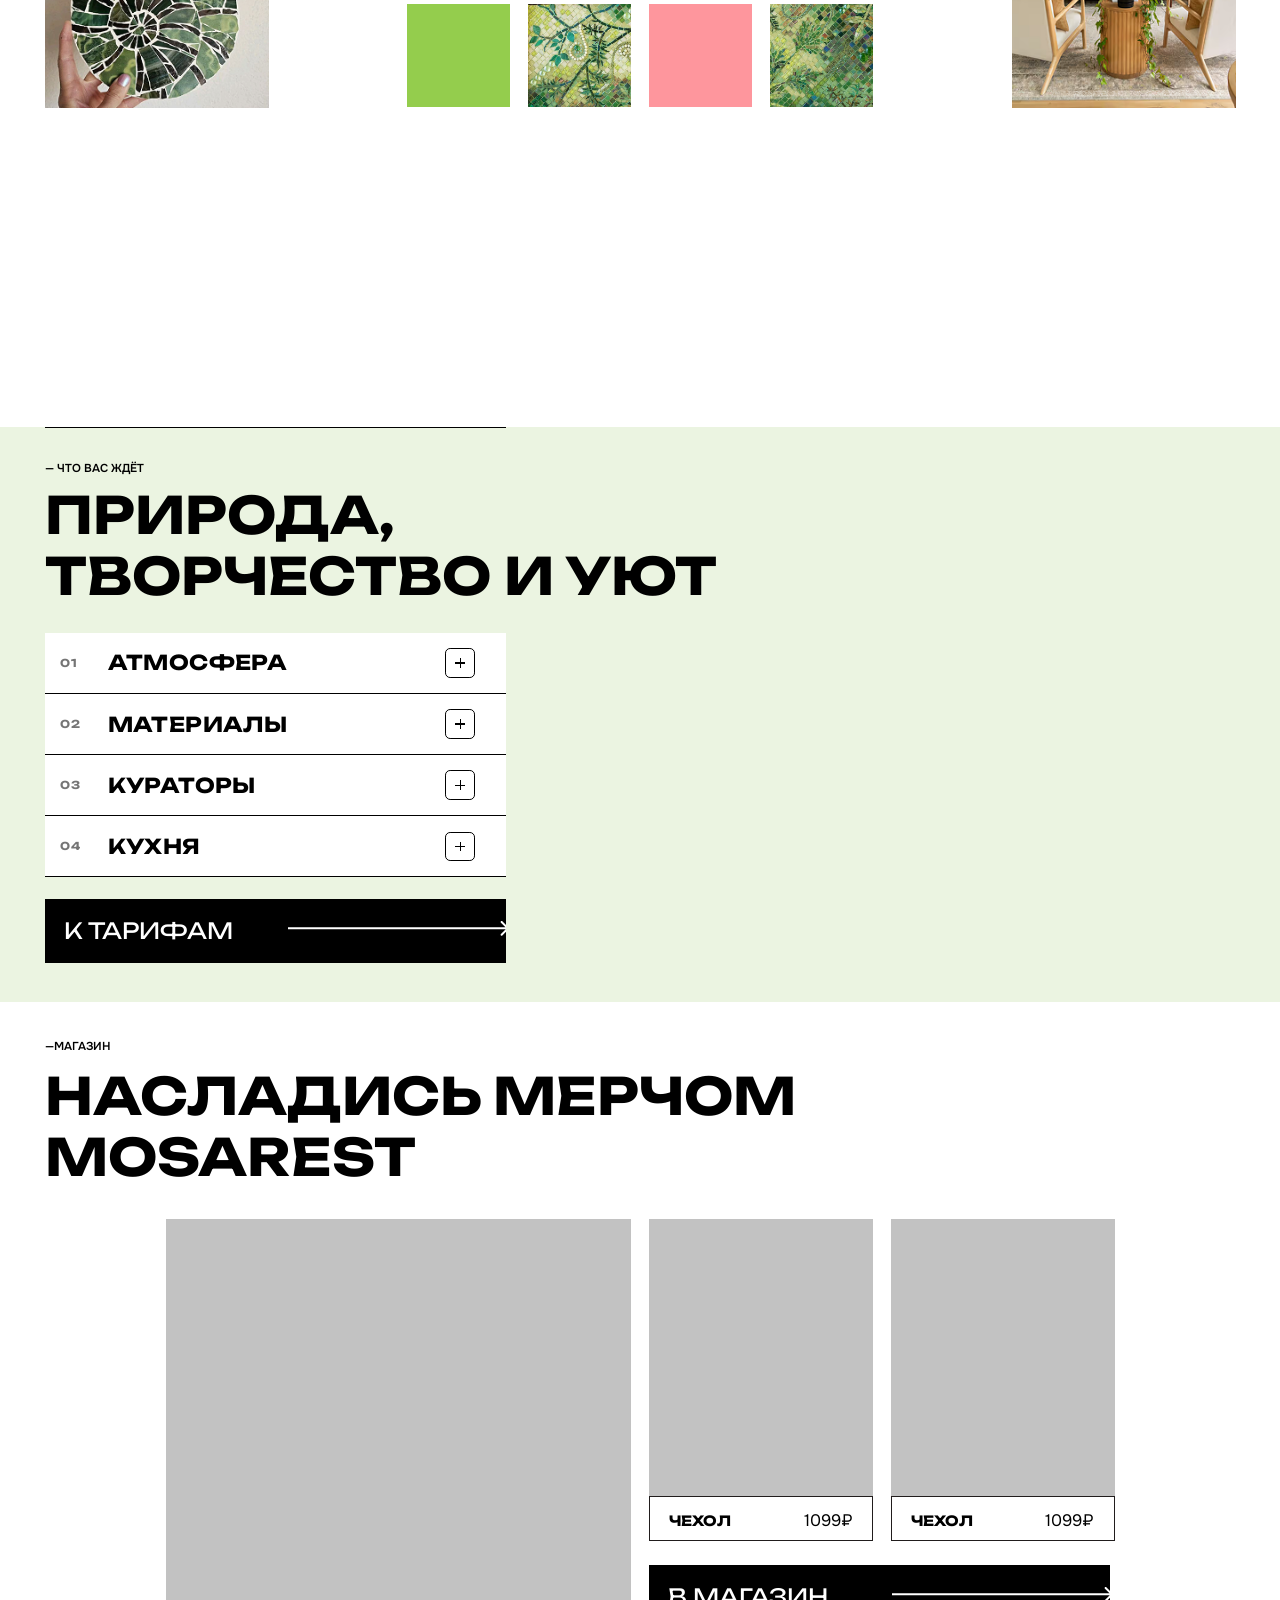
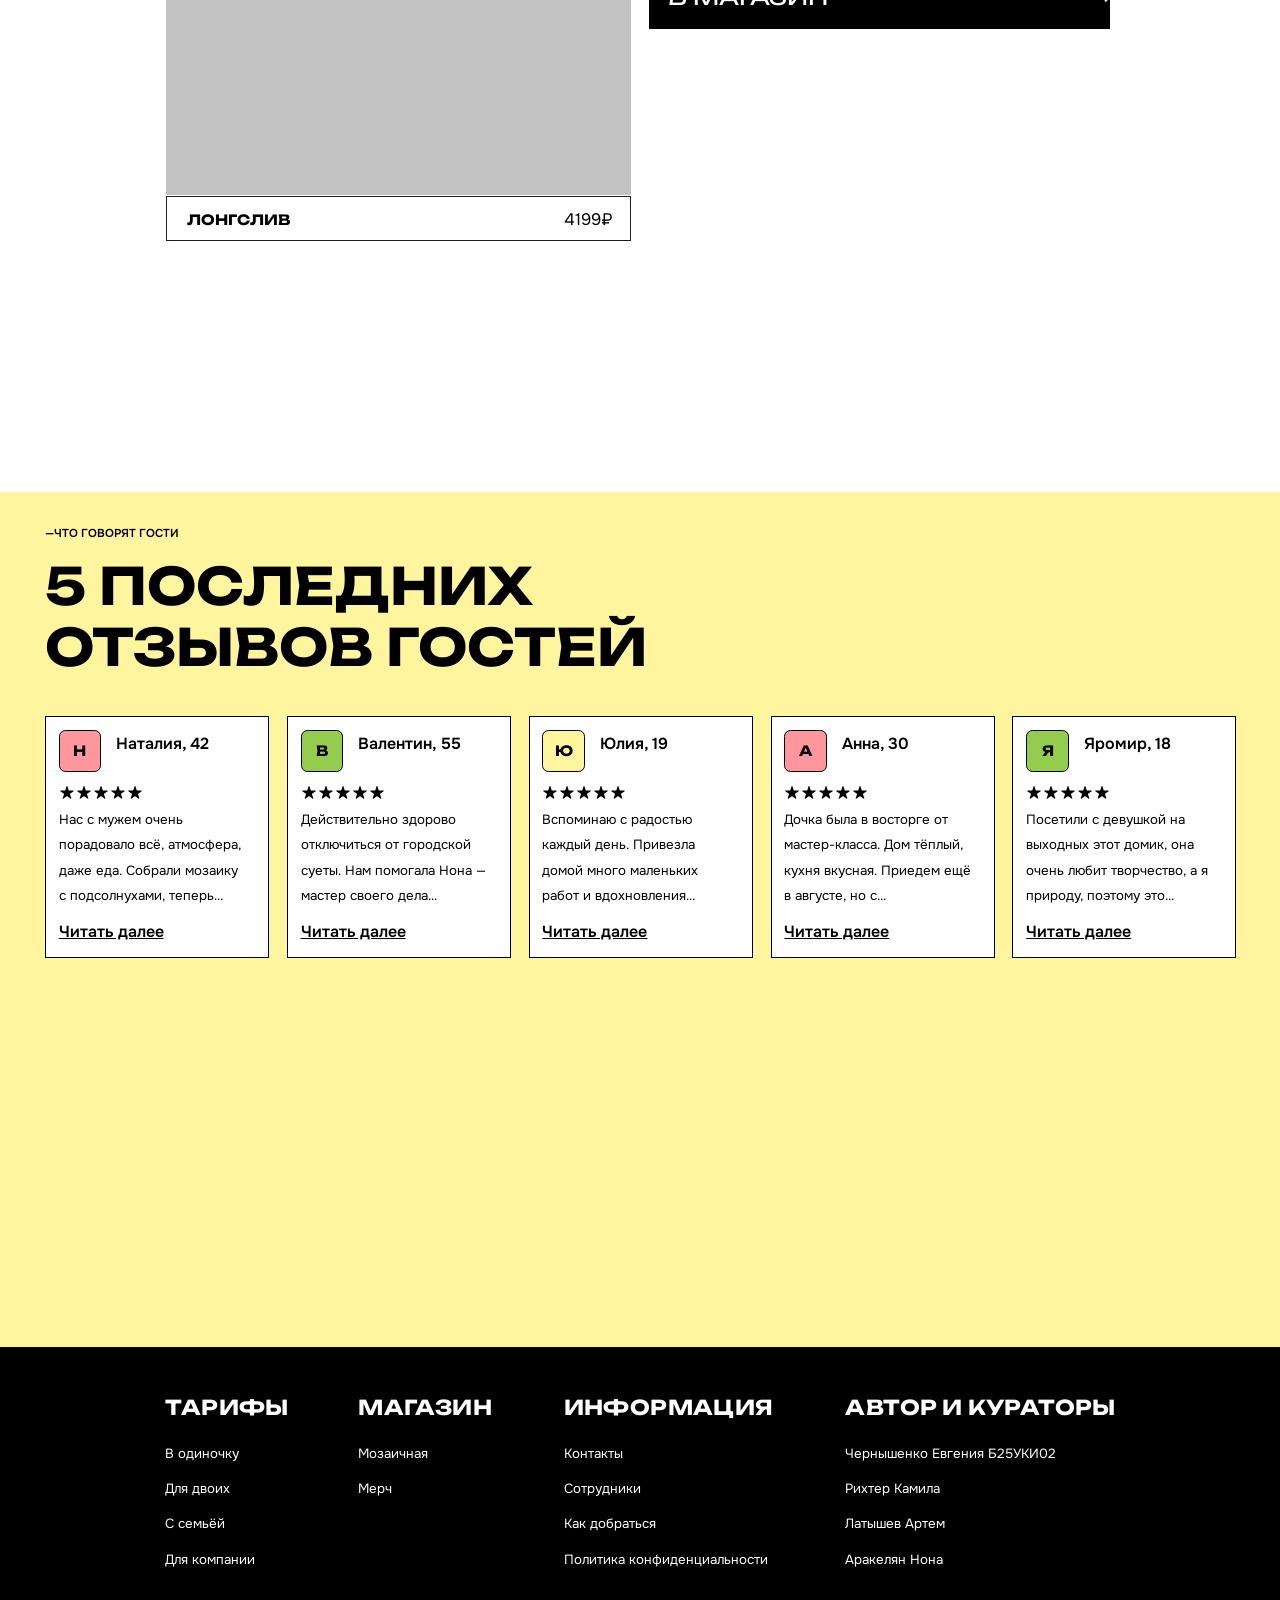
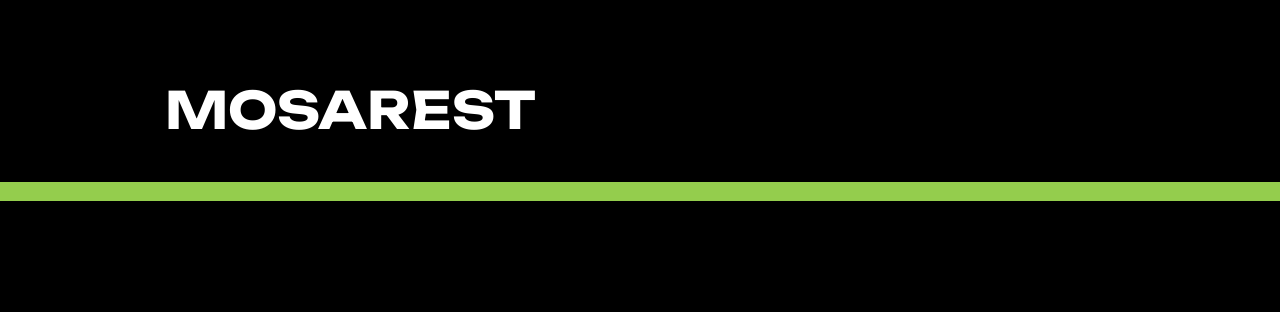
==== commit 83af251e: "90%" ====
--- a/index.html
+++ b/index.html
@@ -40,14 +40,19 @@
 
 
     <section class="section1">
+
+
         <div class="video-wrapper">
             <video autoplay muted loop playsinline>
                 <source src="video/0414(1).mp4" type="video/mp4">
             </video>
+            
 
             <div class="video-fallback"></div>
             <canvas id="mask-canvas"></canvas>
-        </div>
+            
+        </div>
+
 
 
                 <!-- <div class="container">
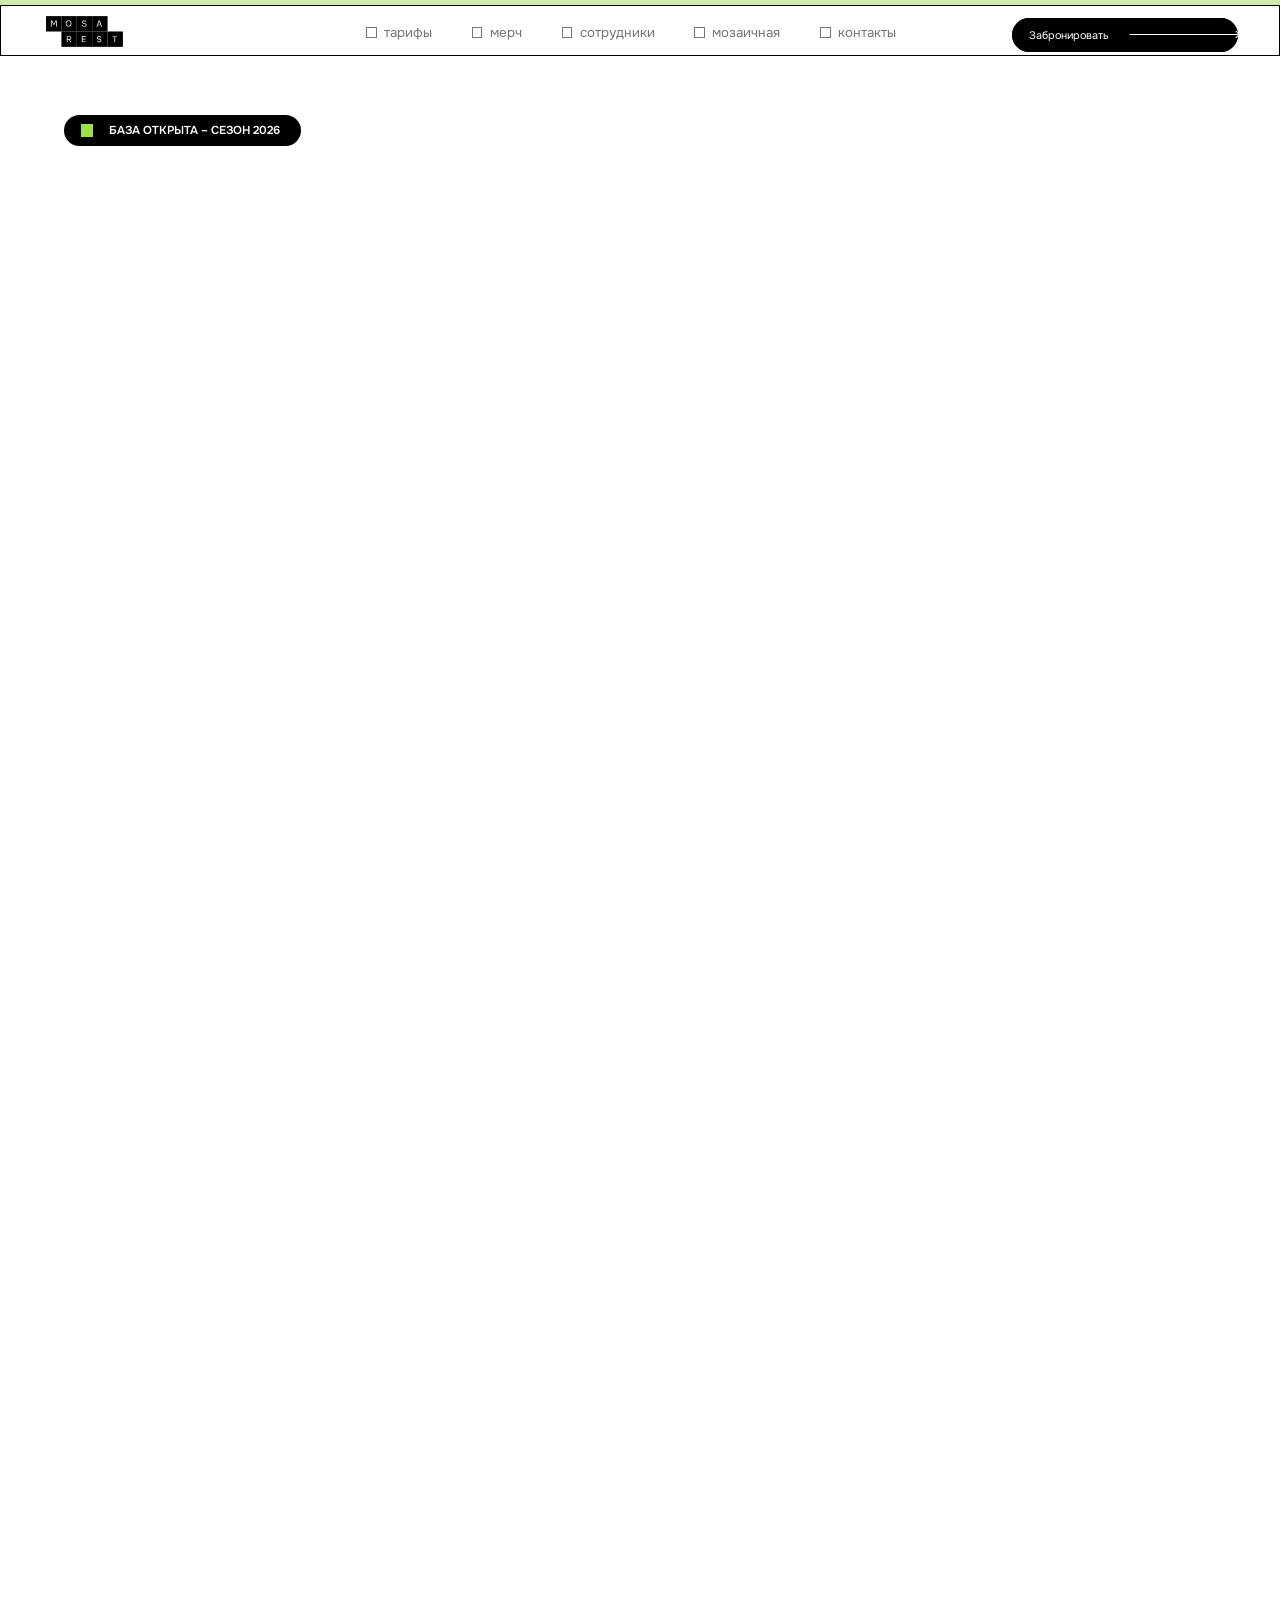
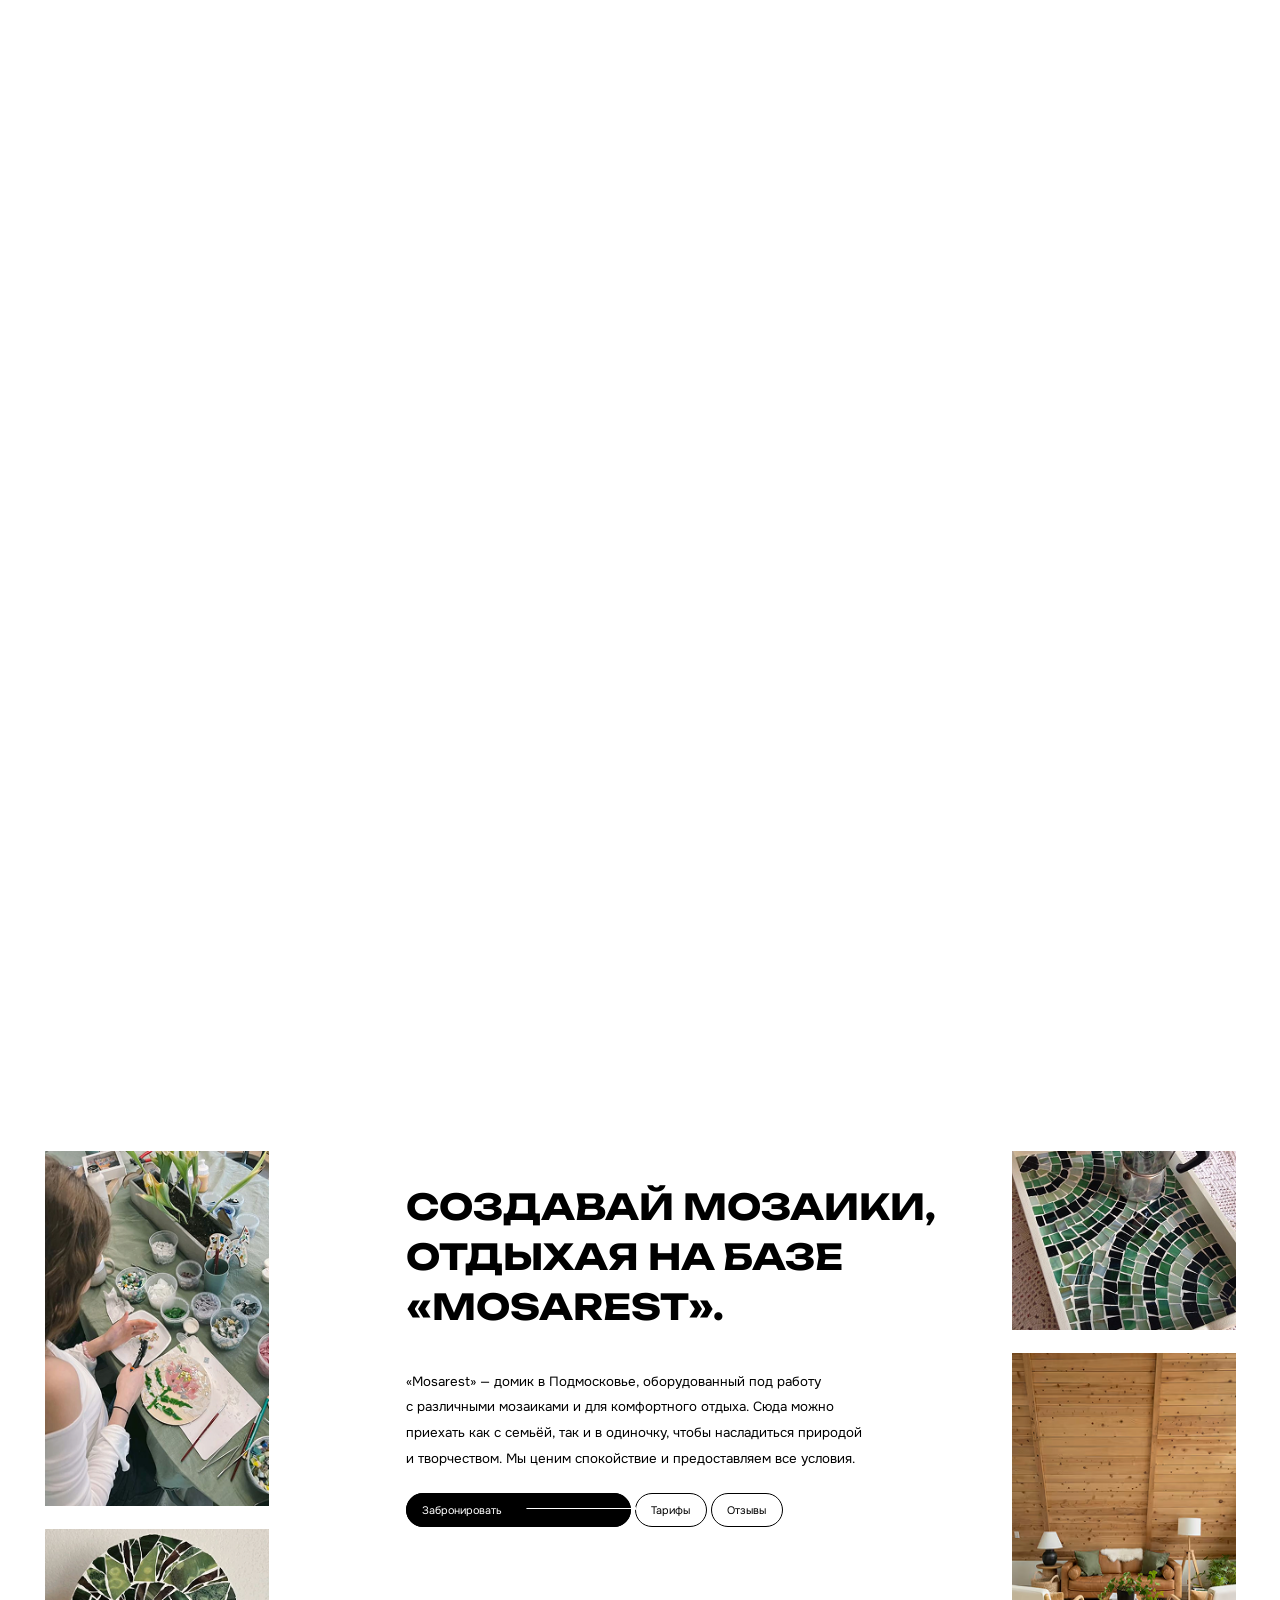
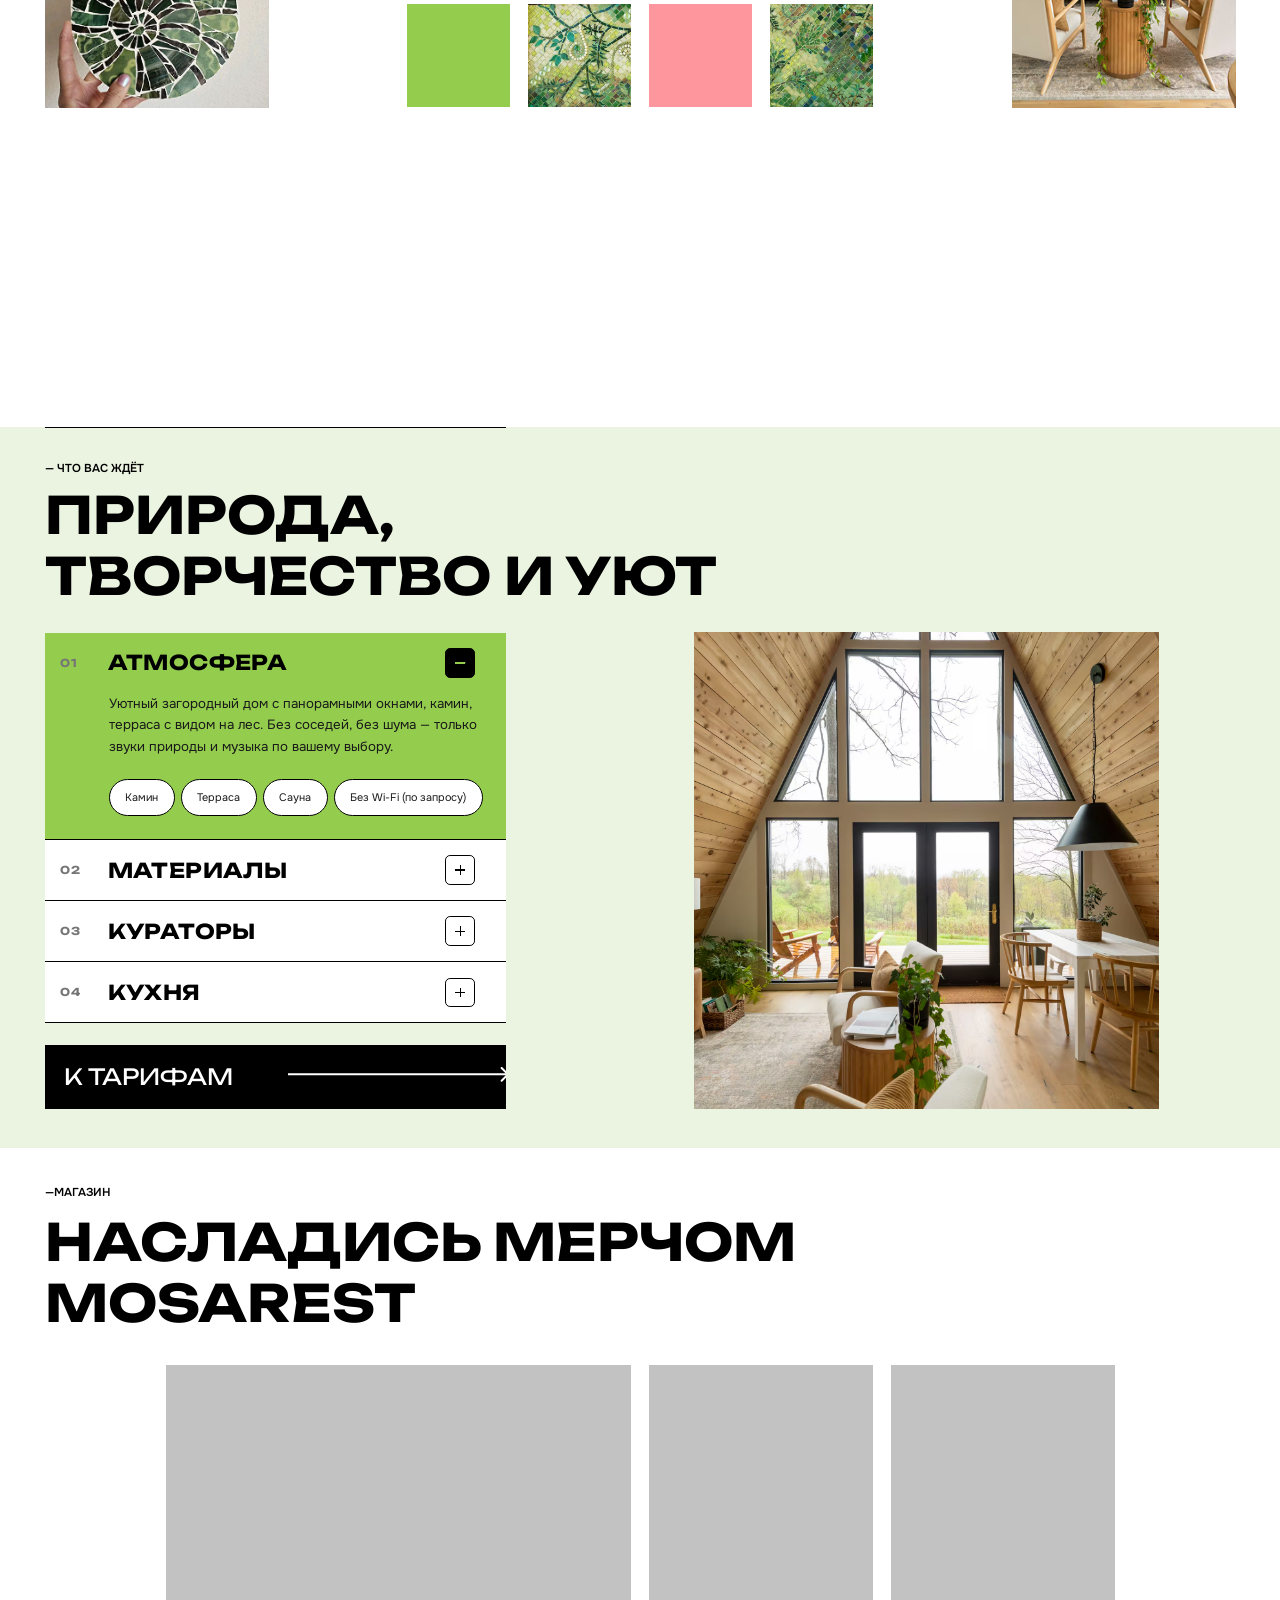
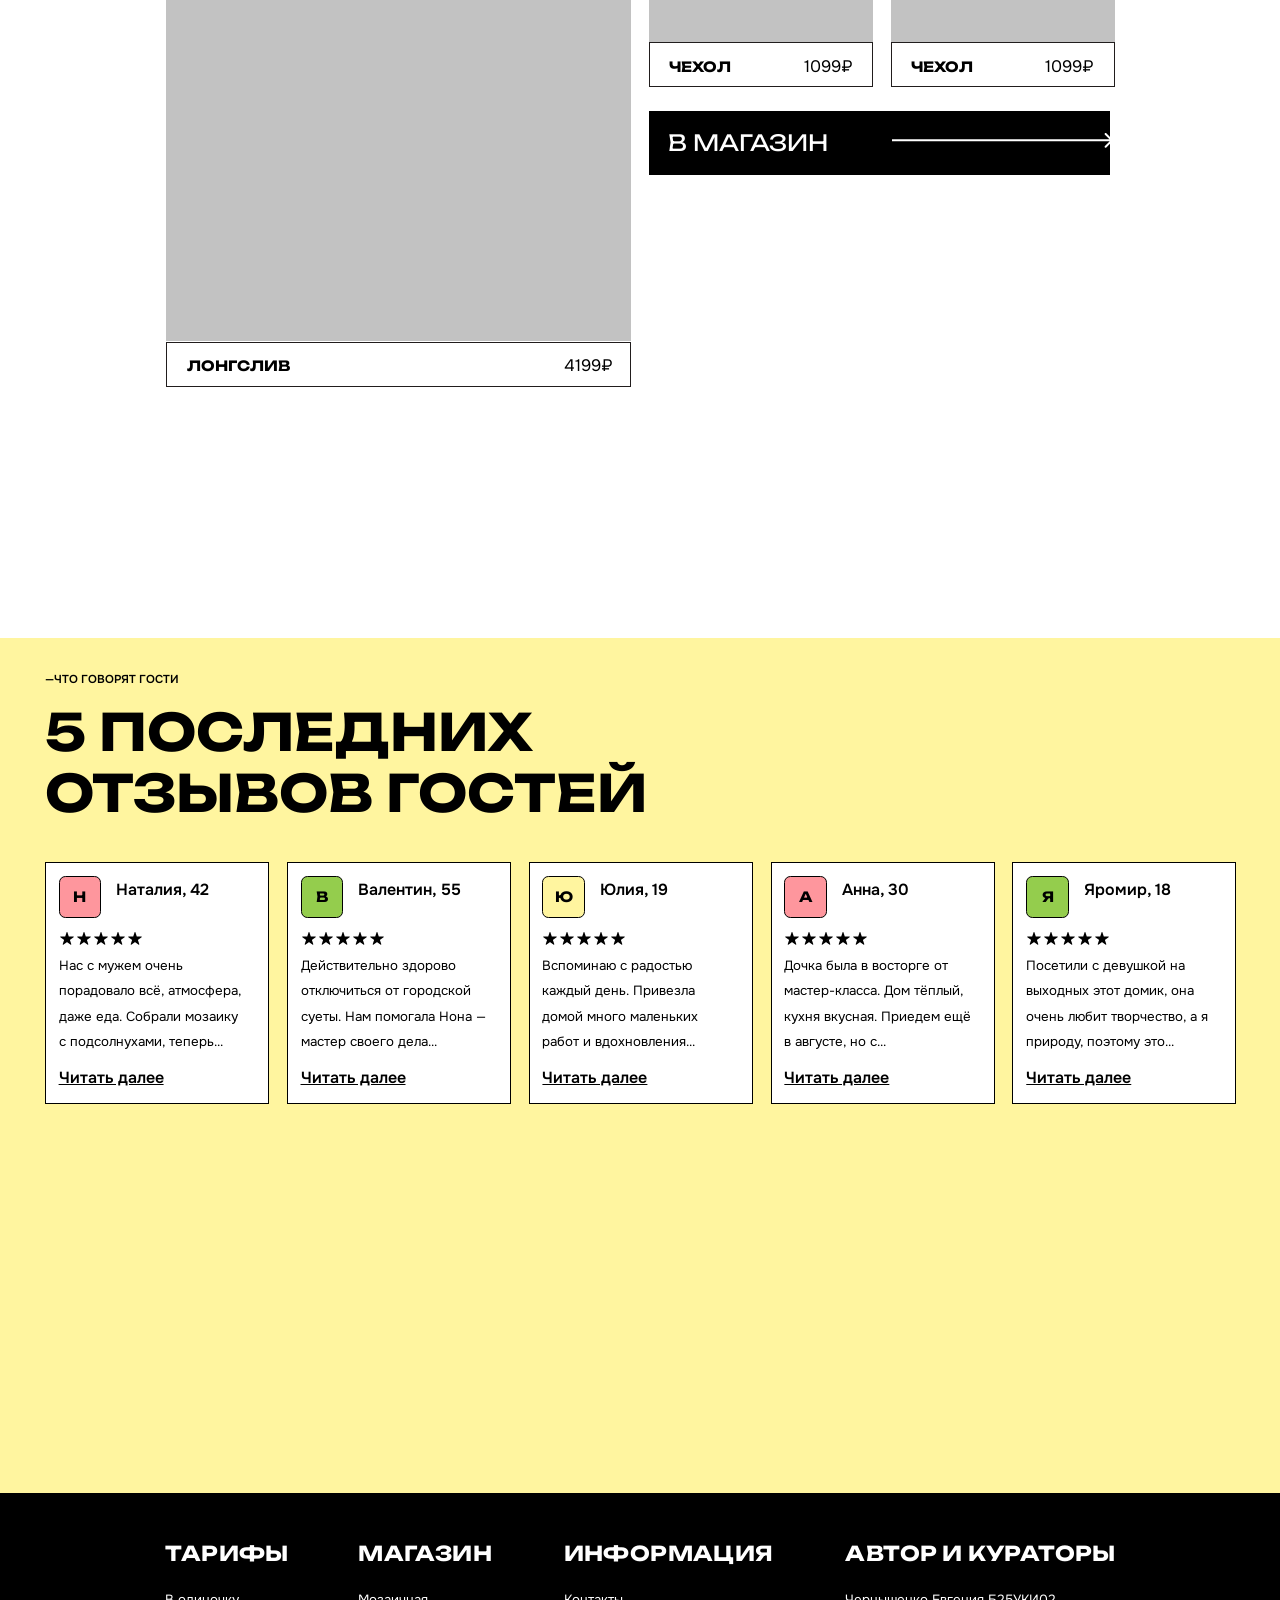
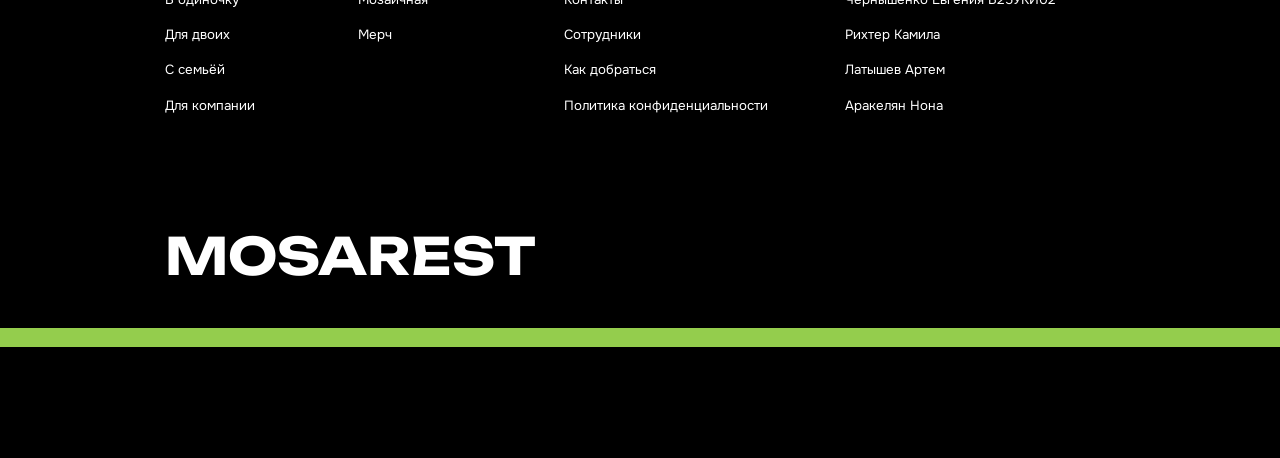
==== commit 4eb4c2de: "95%" ====
--- a/index.html
+++ b/index.html
@@ -50,6 +50,14 @@
 
             <div class="video-fallback"></div>
             <canvas id="mask-canvas"></canvas>
+
+
+            <div class="plashka4">
+                <p class="small_text st7">БАЗА ОТКРЫТА – СЕЗОН 2026</p>
+                <div class="squr"></div>
+            </div>
+
+            
             
         </div>
 
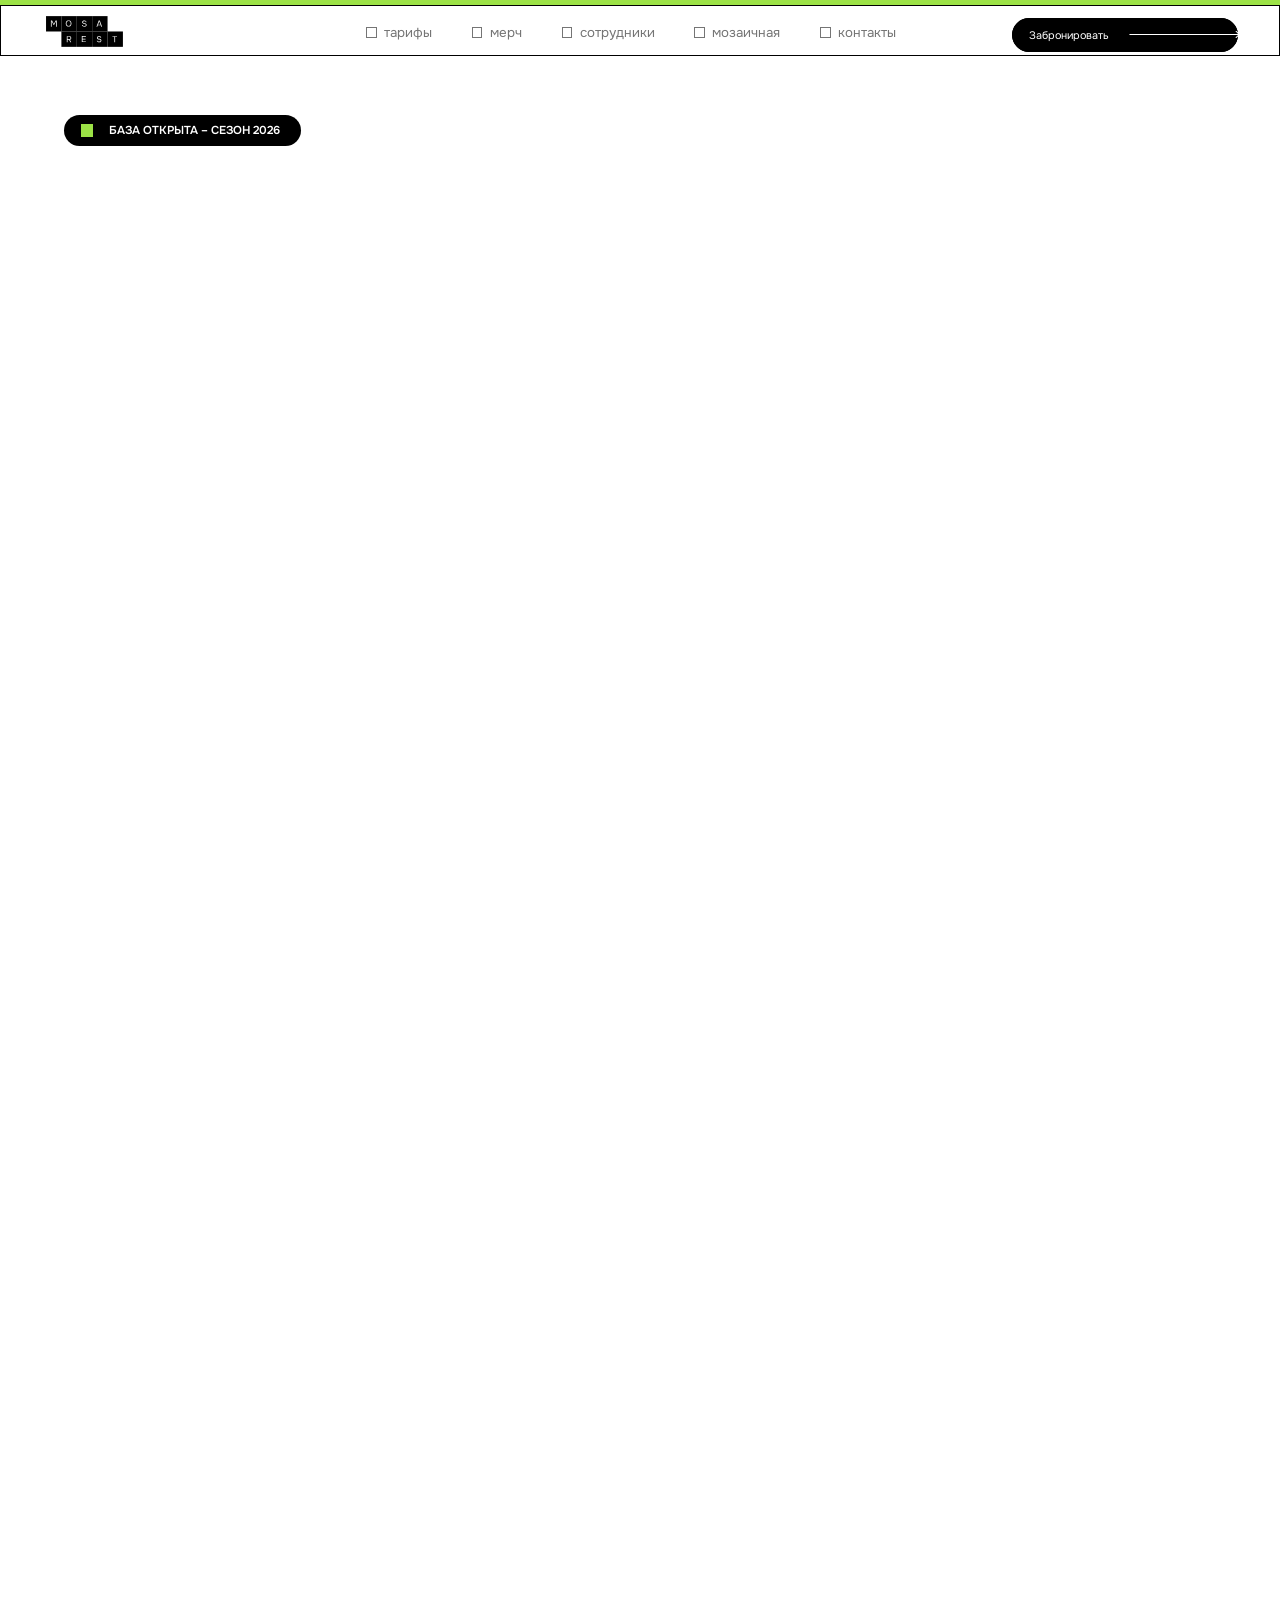
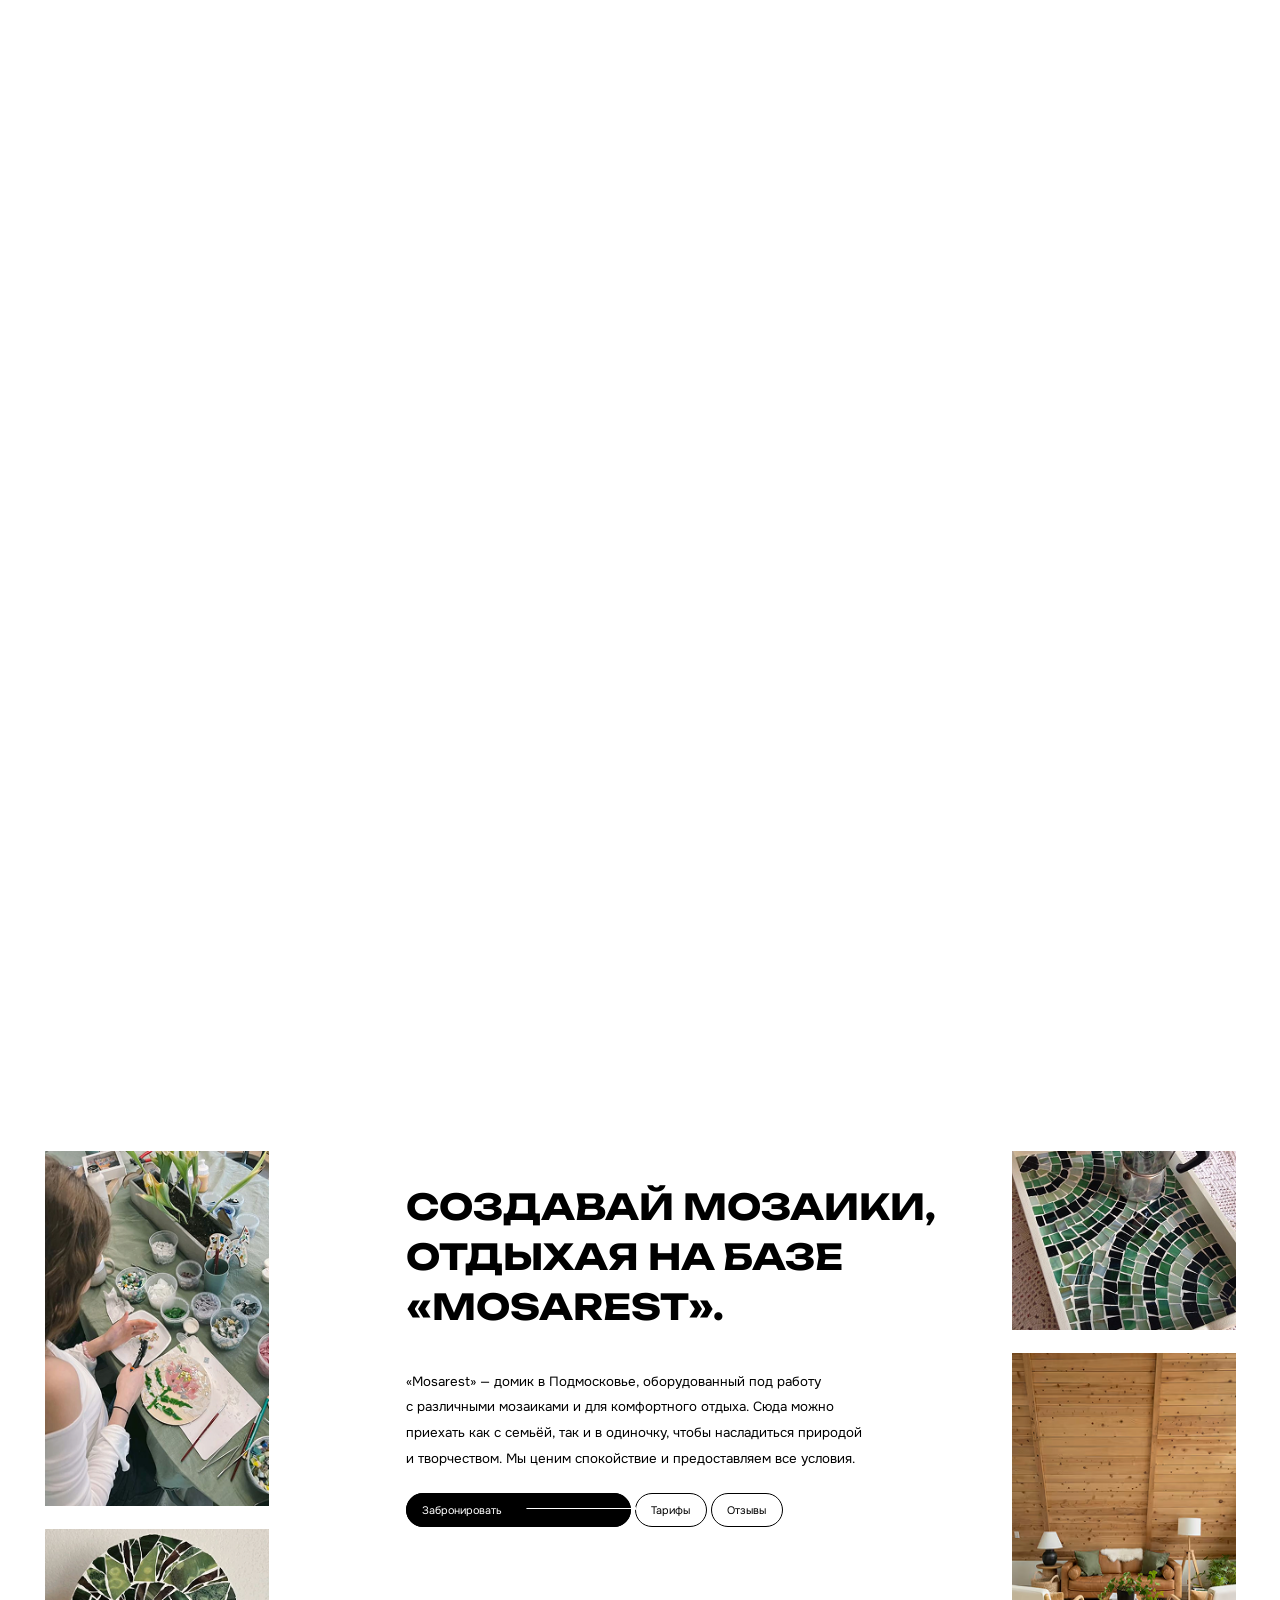
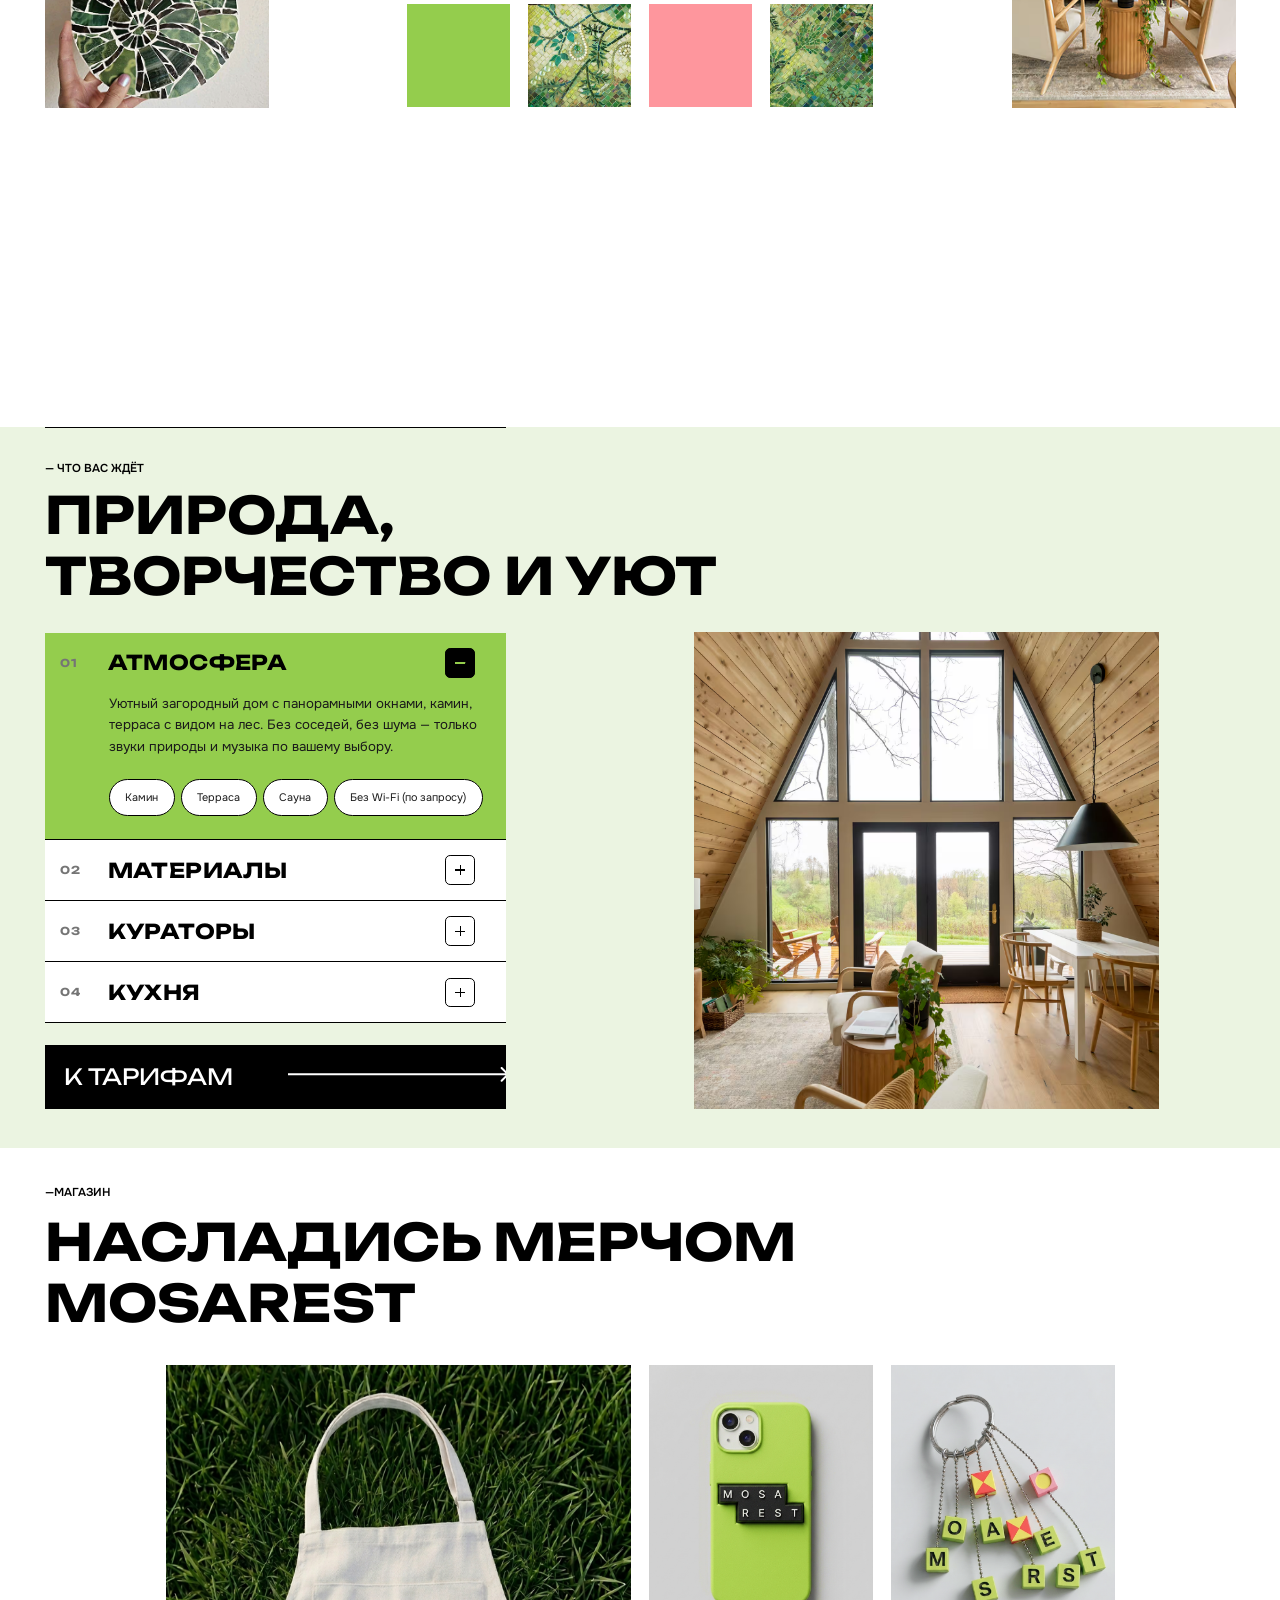
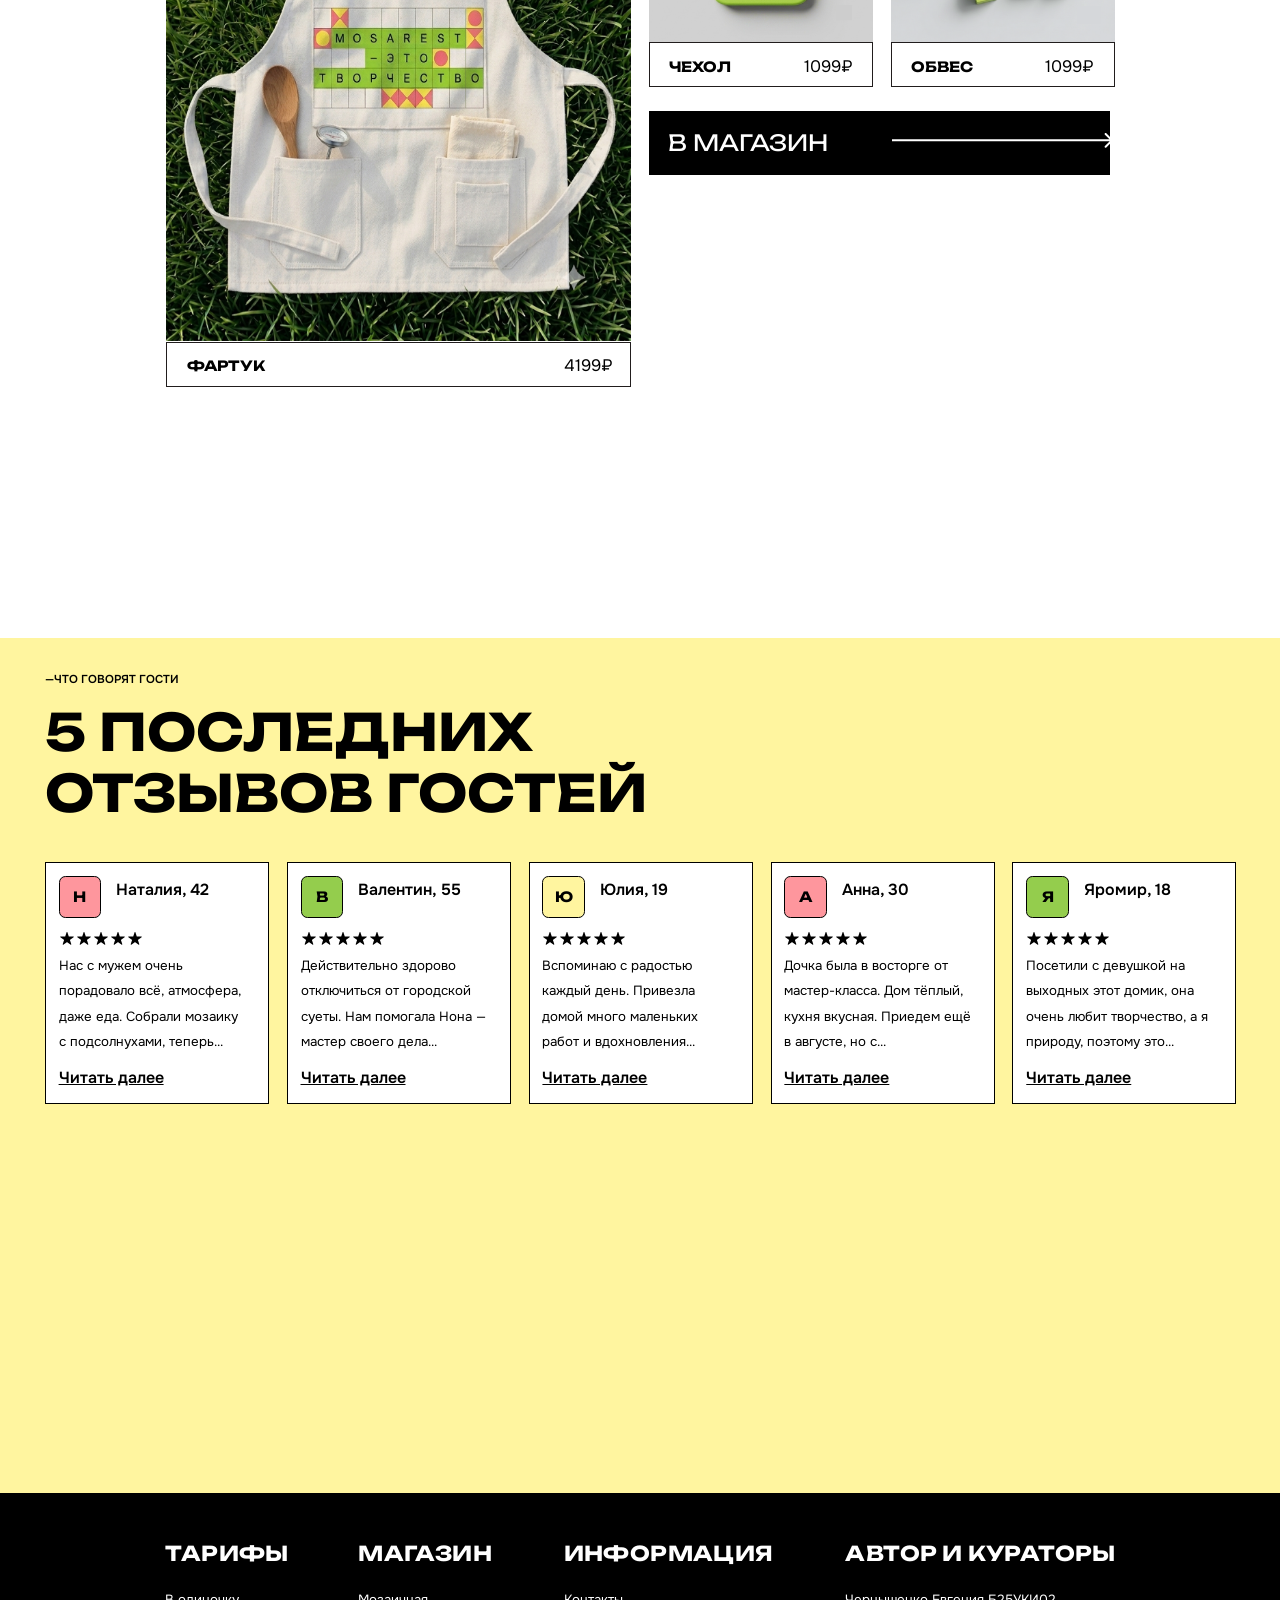
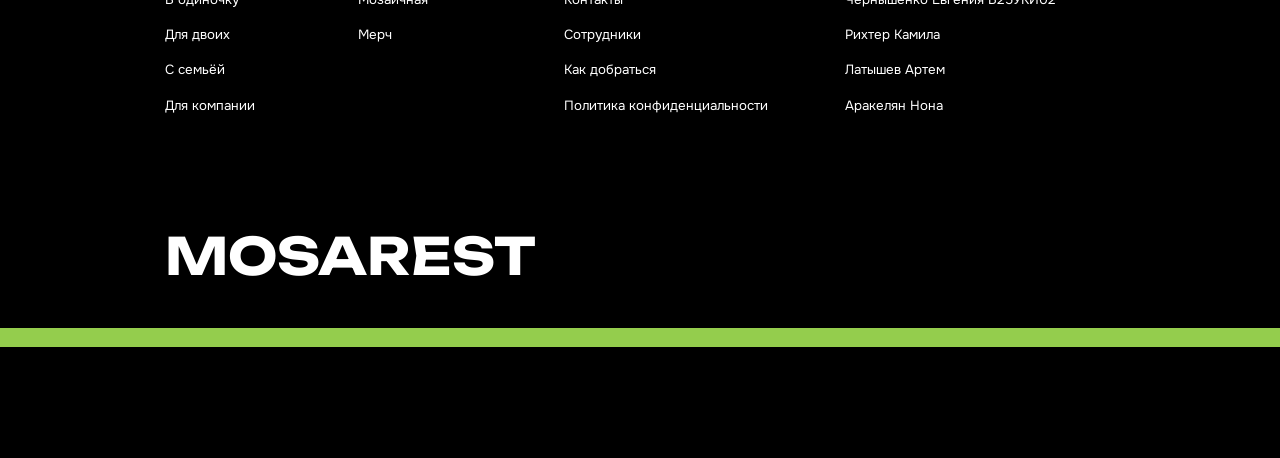
==== commit c9d2cd83: "98%" ====
--- a/index.html
+++ b/index.html
@@ -120,7 +120,7 @@
         <img class="ph8" src="img/ph8.png" alt="ph8">
         <p class="basic b1">«Mosarest» — домик в Подмосковье, оборудованный под работу с различными мозаиками и для комфортного отдыха. Сюда можно приехать как с семьёй, так и в одиночку, чтобы насладиться природой и творчеством. Мы ценим спокойствие и предоставляем все условия.</p>
         <div class="opener_tags2 tg1">
-            <span id="span_btn">Забронировать</span>
+            <span id="span_btn" onclick="location.href='./contacts.html'">Забронировать</span>
             <img class="arrow4" src="img/Arrow 6.svg" alt="arrow">
             <span class="clickable" data-href="./tarifs.html">Тарифы</span>
             <span class="clickable" data-href="./index.html">Отзывы</span>
@@ -238,26 +238,26 @@
     <section class="section4">
         <p class="small_text st2">—МАГАЗИН</p>
         <p class="zagolovok zg2">НАСЛАДИСЬ МЕРЧОМ MOSAREST</p>
-        <div class="tovar1">
-            <img class="ph9" src="img/merch1.png" alt="ph9">
+        <div class="tovar1" onclick="location.href='./merch2.html'">
+            <img class="hh9" src="img/merch1.png" alt="ph9">
             <div class="podp1">
-                <p class="merch_name name1">ЛОНГСЛИВ</p>
+                <p class="merch_name name1">ФАРТУК</p>
                 <p class="price1 price_case1">4199₽</p>
             </div>
         </div>
 
-        <div class="tovar2">
-            <img class="ph10" src="img/merch1.png" alt="ph10">
+        <div class="tovar2" onclick="location.href='./404.html'">
+            <img class="hh10" src="img/merch3.png" alt="ph10">
             <div class="podp2">
                 <p class="merch_name name1">ЧЕХОЛ</p>
                 <p class="price1 price_case2">1099₽</p>
             </div>
         </div>
 
-        <div class="tovar3">
-            <img class="ph11" src="img/merch1.png" alt="ph11">
+        <div class="tovar3" onclick="location.href='./404.html'">
+            <img class="hh11" src="img/merch4.png" alt="ph11">
             <div class="podp4">
-                <p class="merch_name name1">ЧЕХОЛ</p>
+                <p class="merch_name name1">ОБВЕС</p>
                 <p class="price1 price_case2">1099₽</p>
             </div>
         </div>
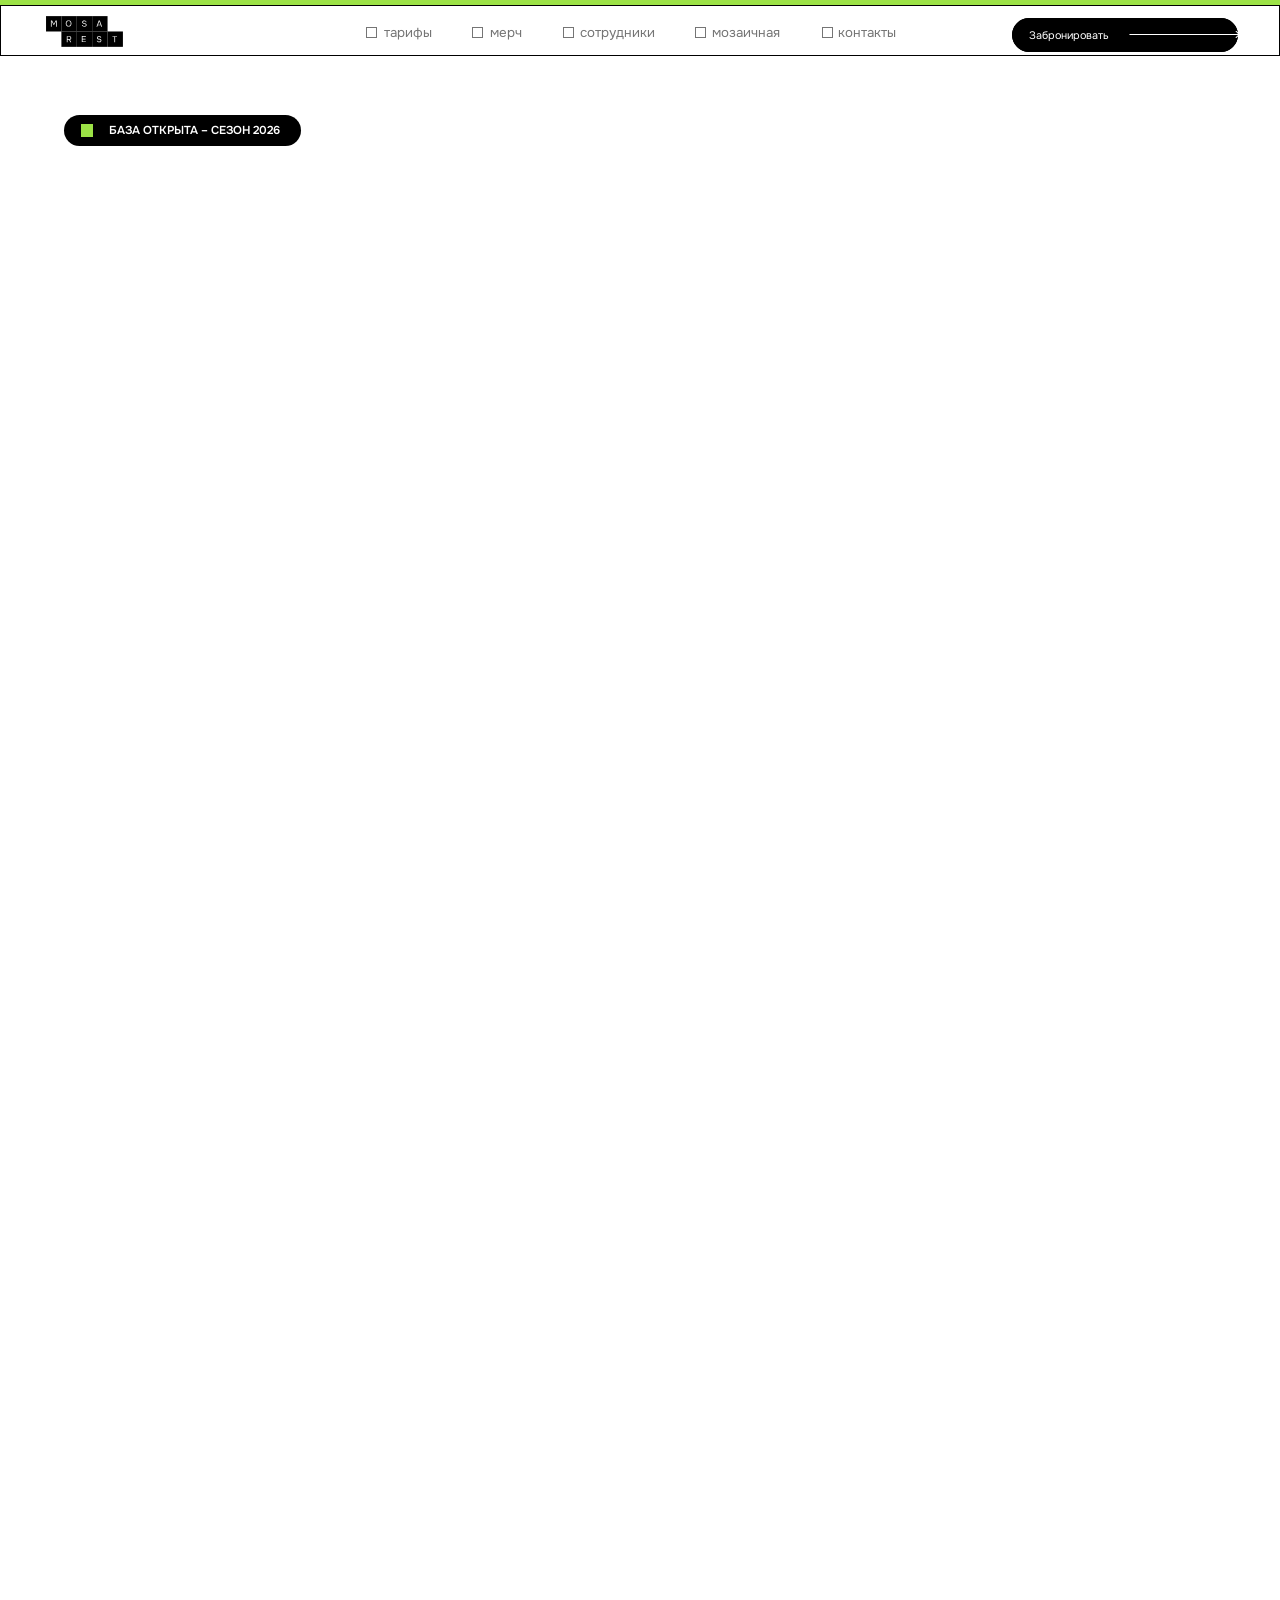
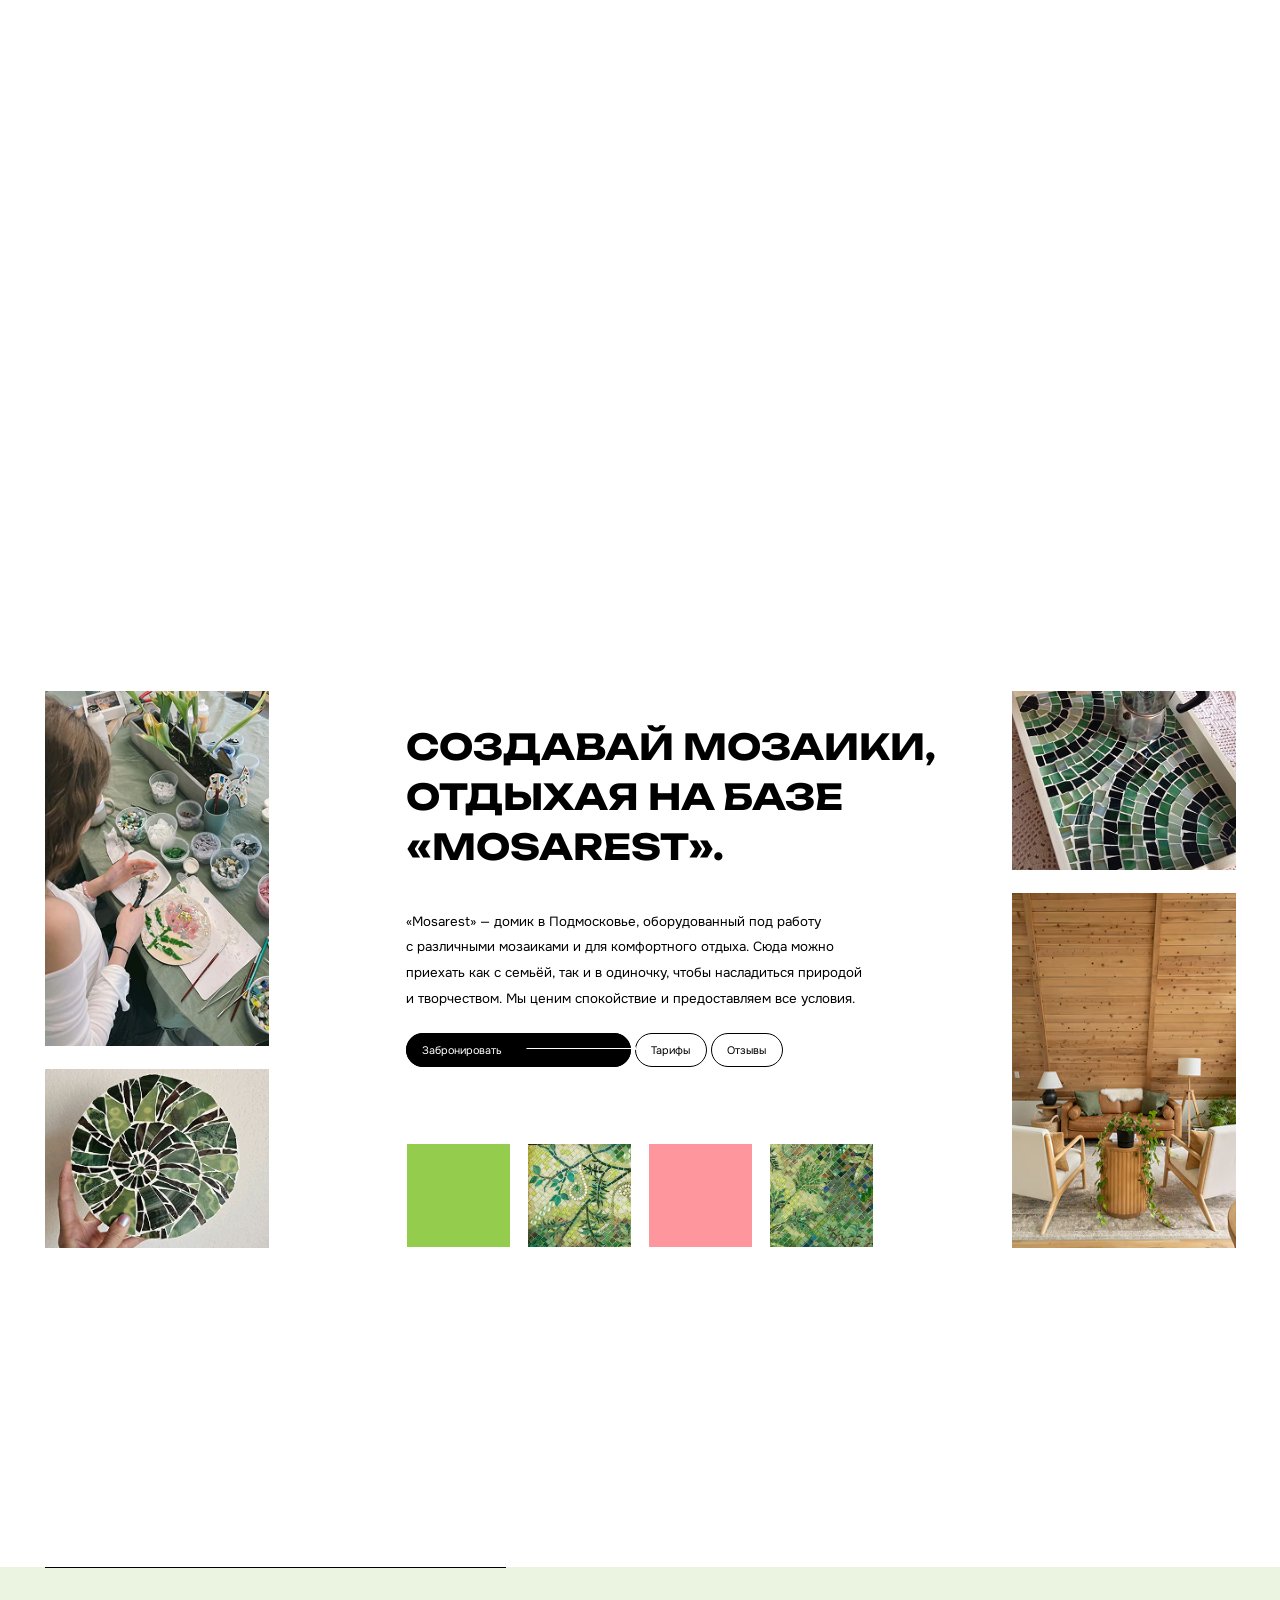
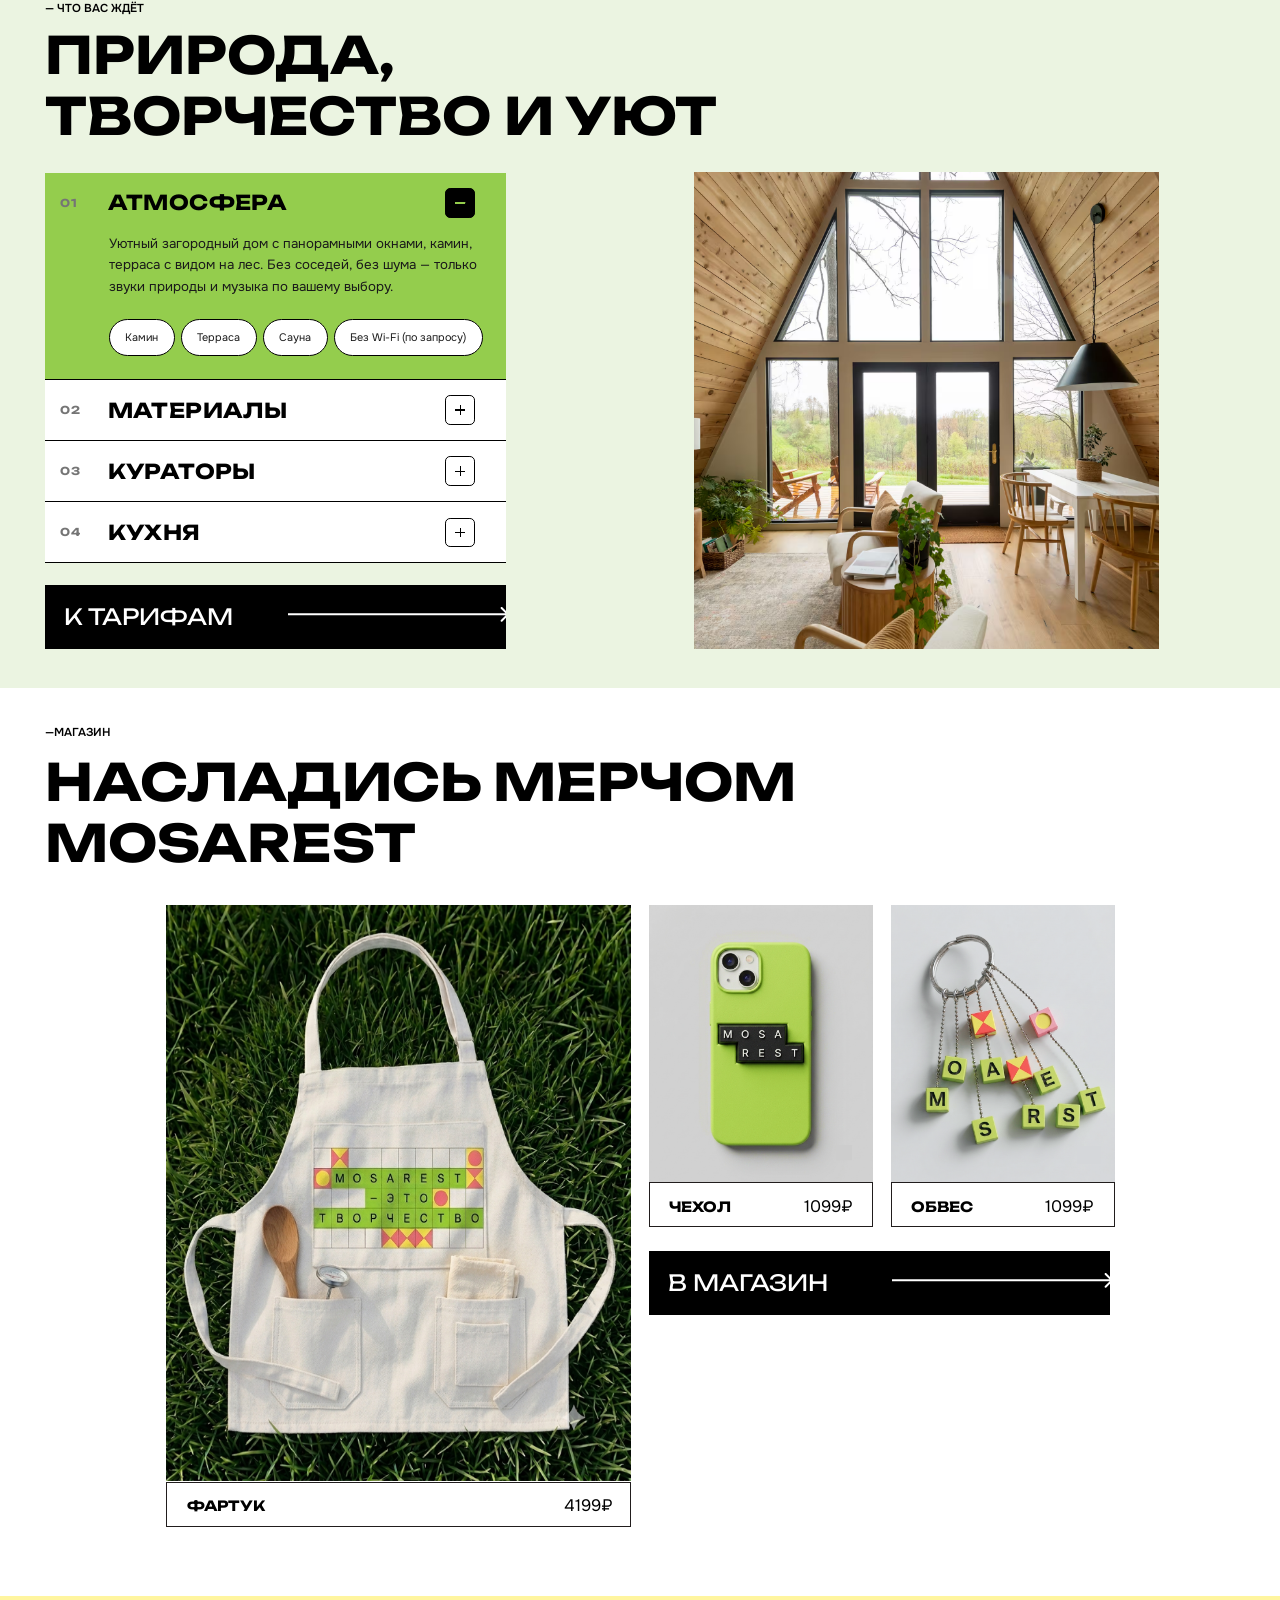
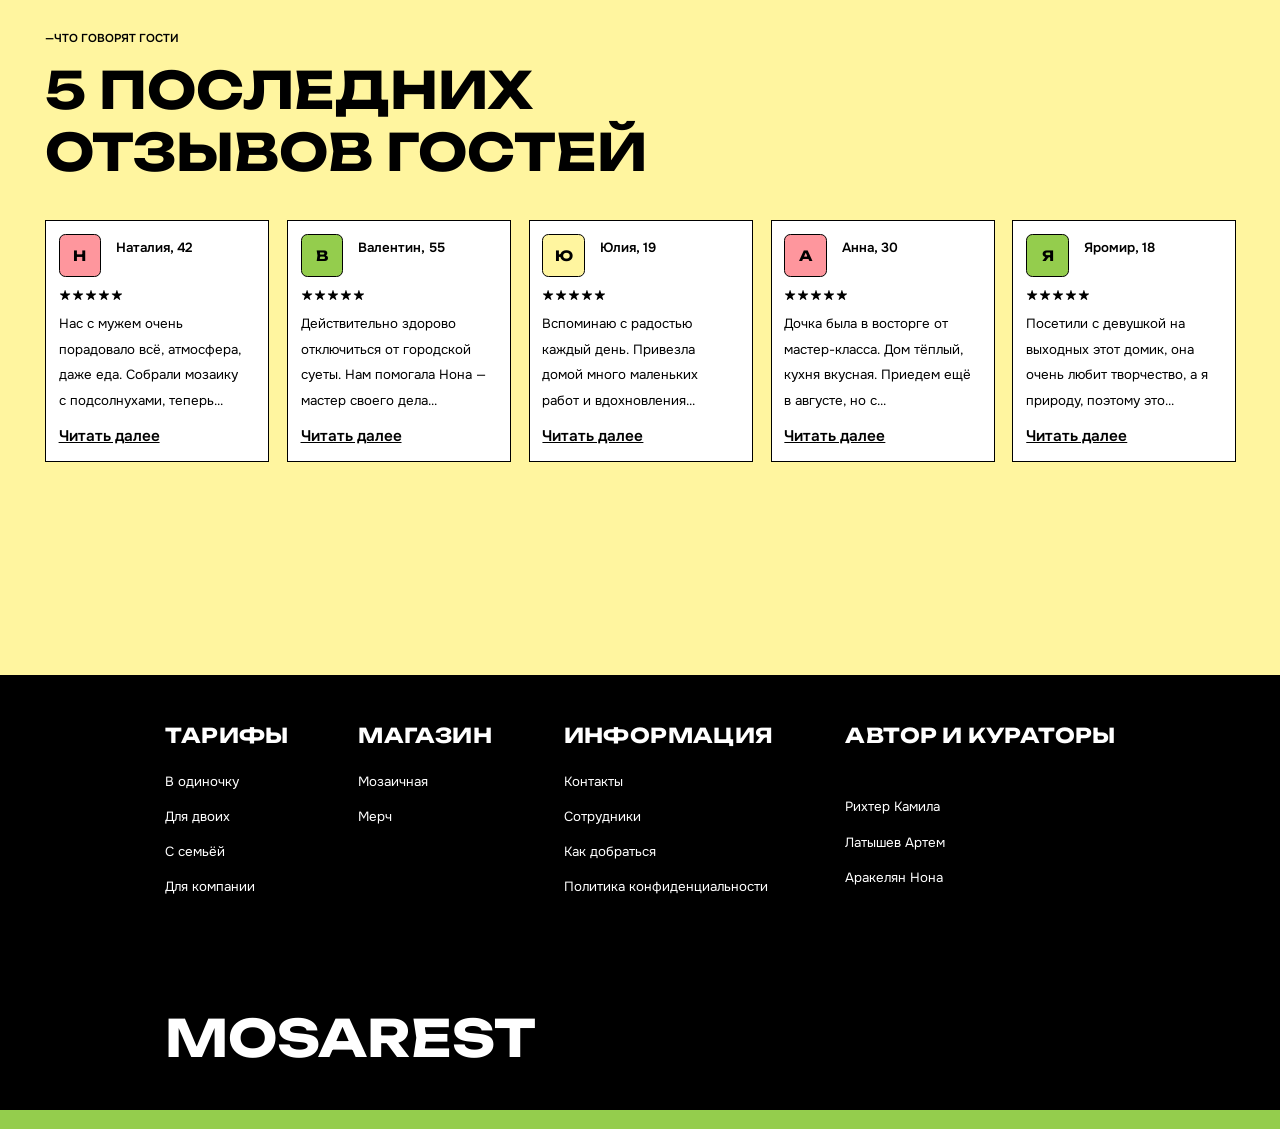
==== commit b9027a04: "99%" ====
--- a/index.html
+++ b/index.html
@@ -12,6 +12,7 @@
     <div class="progress1"></div> 
     <div class="header">
         <div><img class="logo" src="img/logo.svg" onclick="location.href='./index.html'"></div>
+        
        
         <ul class="li-list">
             <li><a class="header_text" href="./tarifs.html">тарифы</a></li>
@@ -383,10 +384,10 @@
 
         <div class="podval_4">
             <p class="opener_title num1">АВТОР И КУРАТОРЫ</p>
-            <p class="basic num2 clickable">Чернышенко Евгения Б25УКИ02</p>
-            <p class="basic num2 clickable">Рихтер Камила</p>
-            <p class="basic num2 clickable">Латышев Артем</p>
-            <p class="basic num2 clickable">Аракелян Нона</p>
+            <p class="basic num2s">Чернышенко Евгения Б25УКИ02</p>
+            <p class="basic num2">Рихтер Камила</p>
+            <p class="basic num2 ">Латышев Артем</p>
+            <p class="basic num2 ">Аракелян Нона</p>
         </div>
 
         <p class="zagolovok zg4">MOSAREST</p>
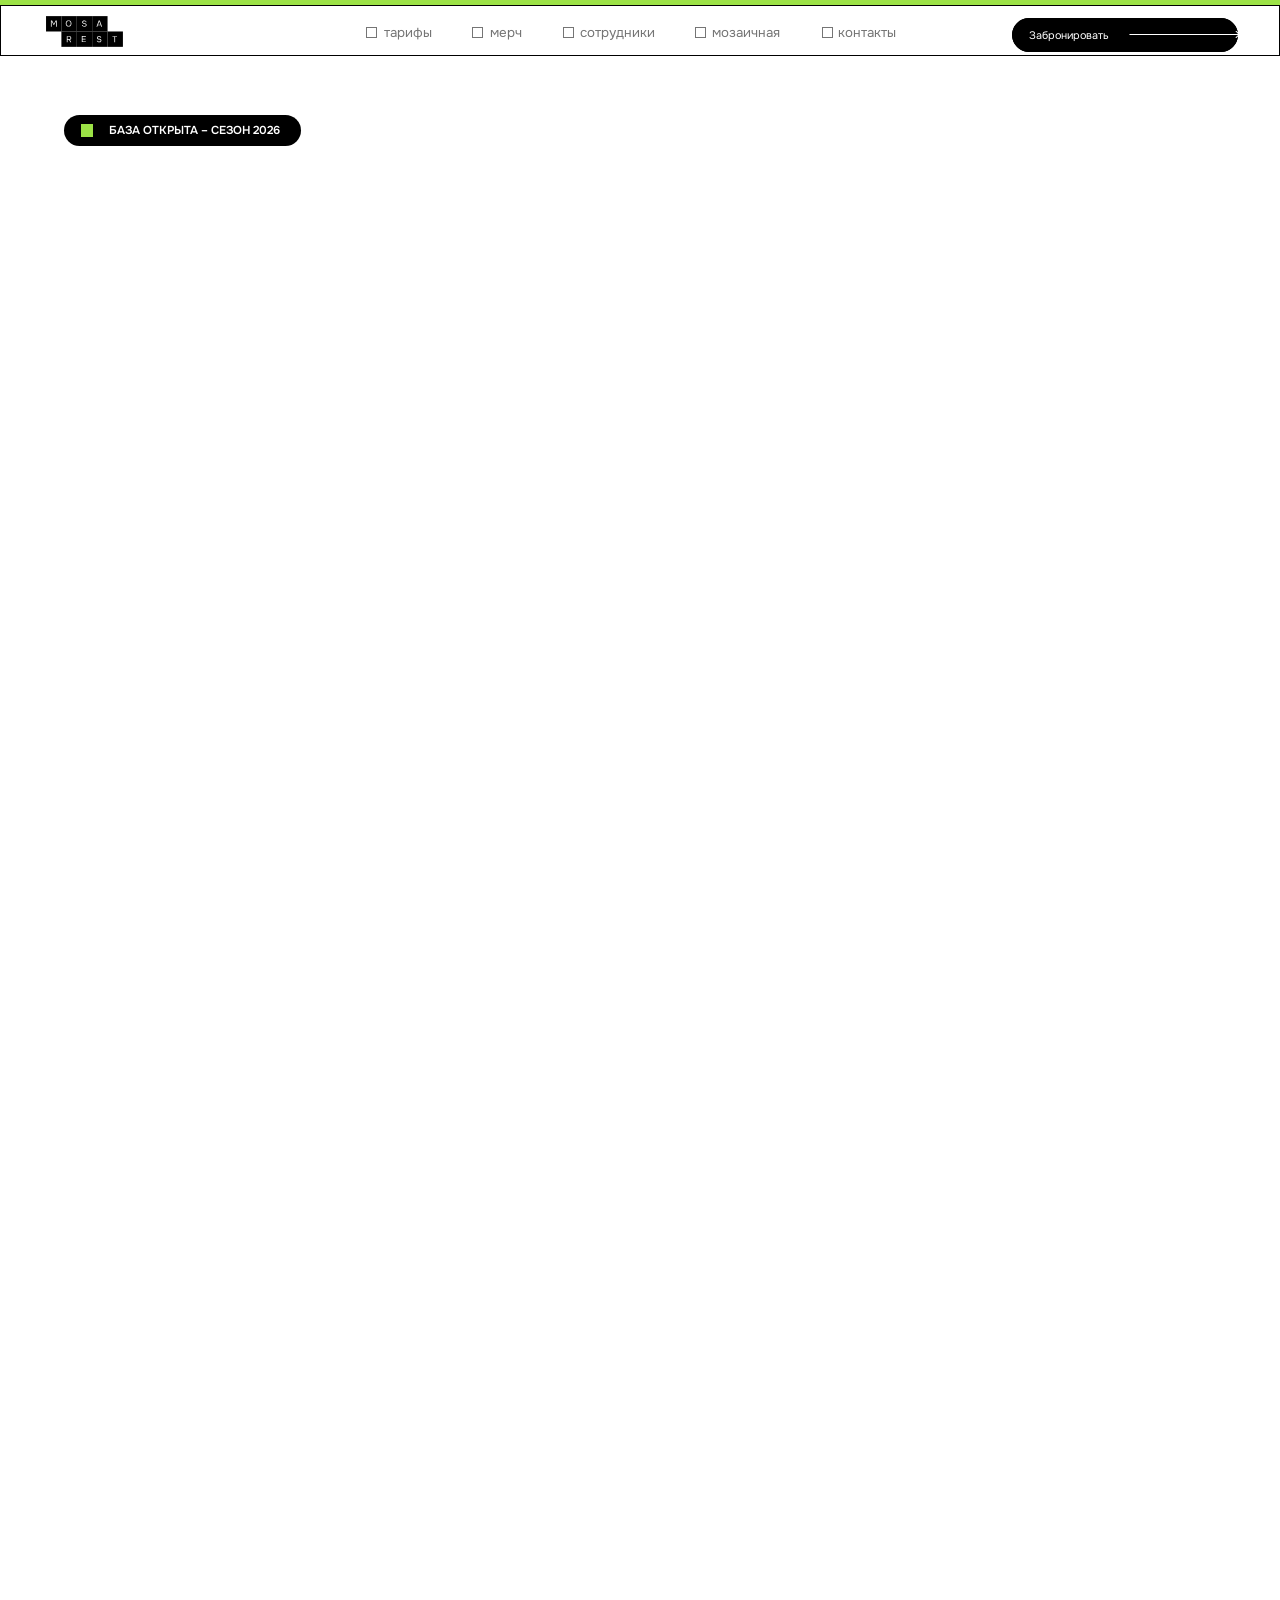
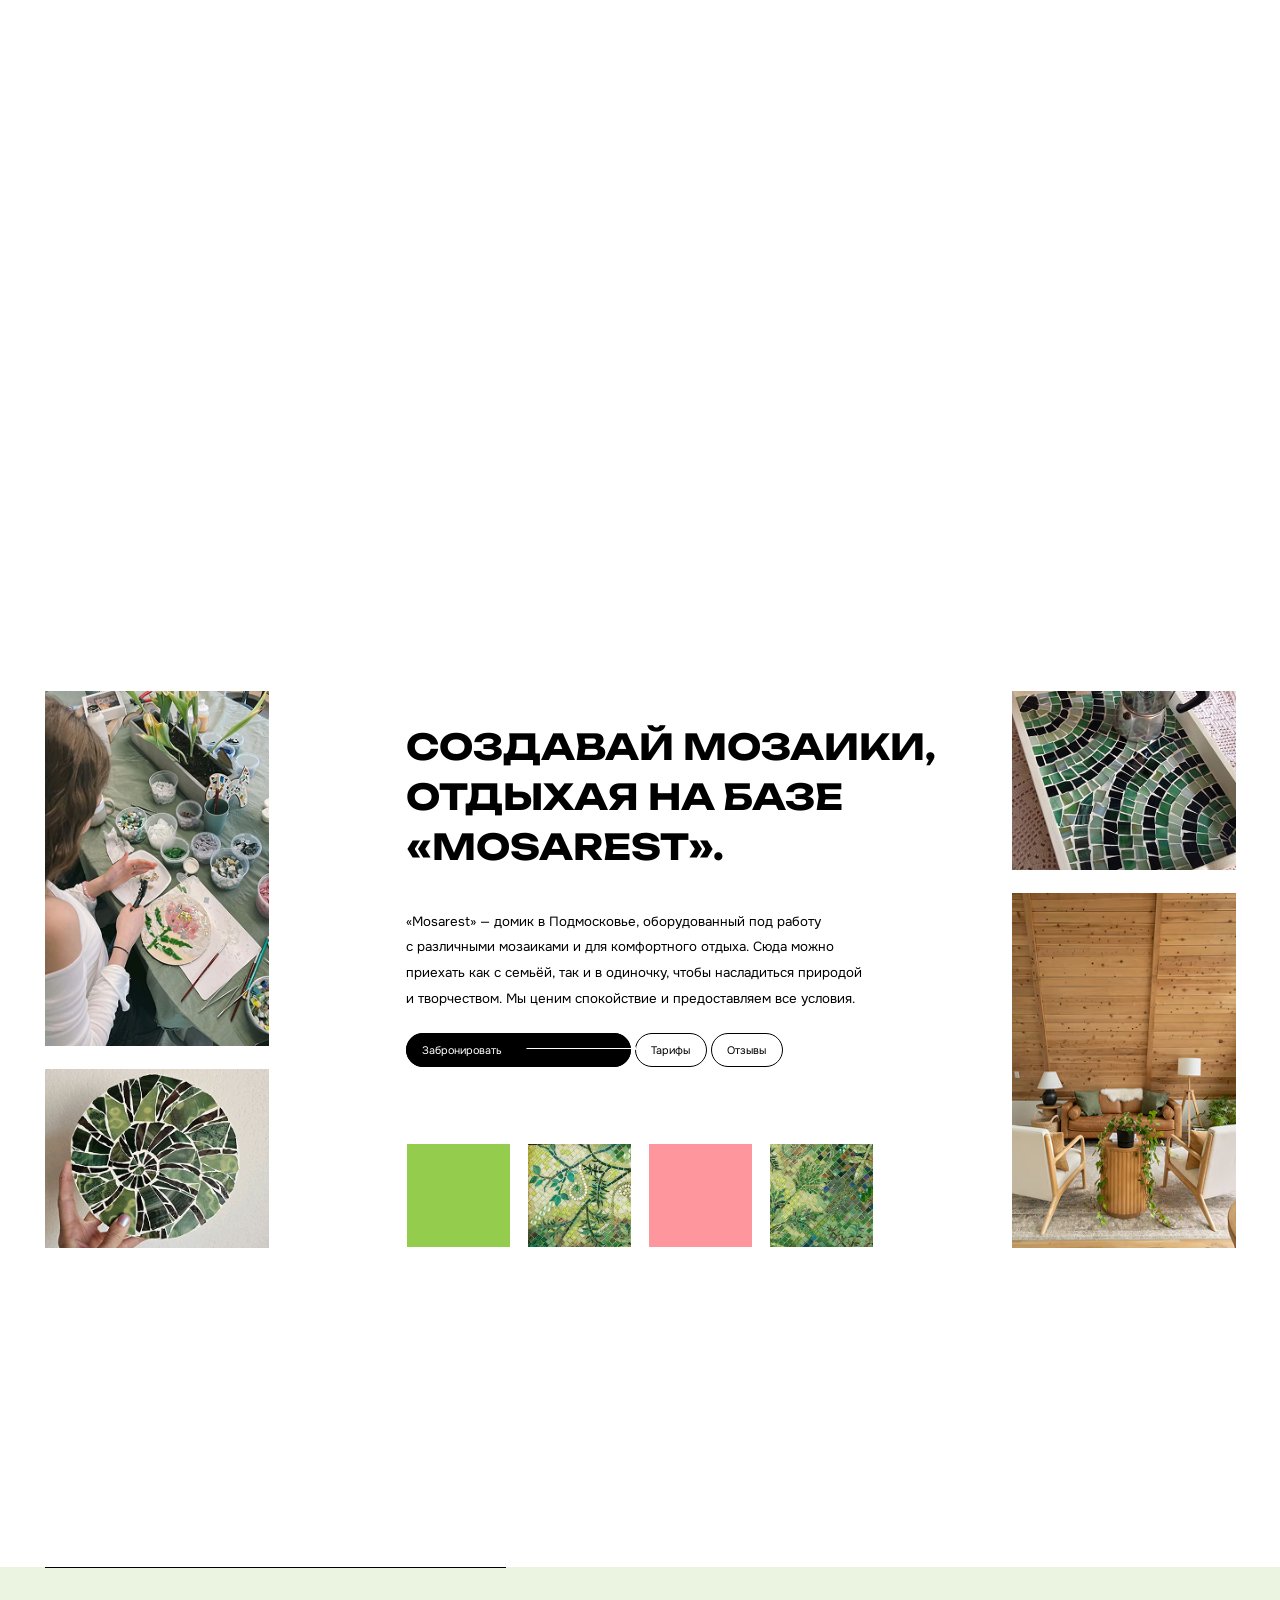
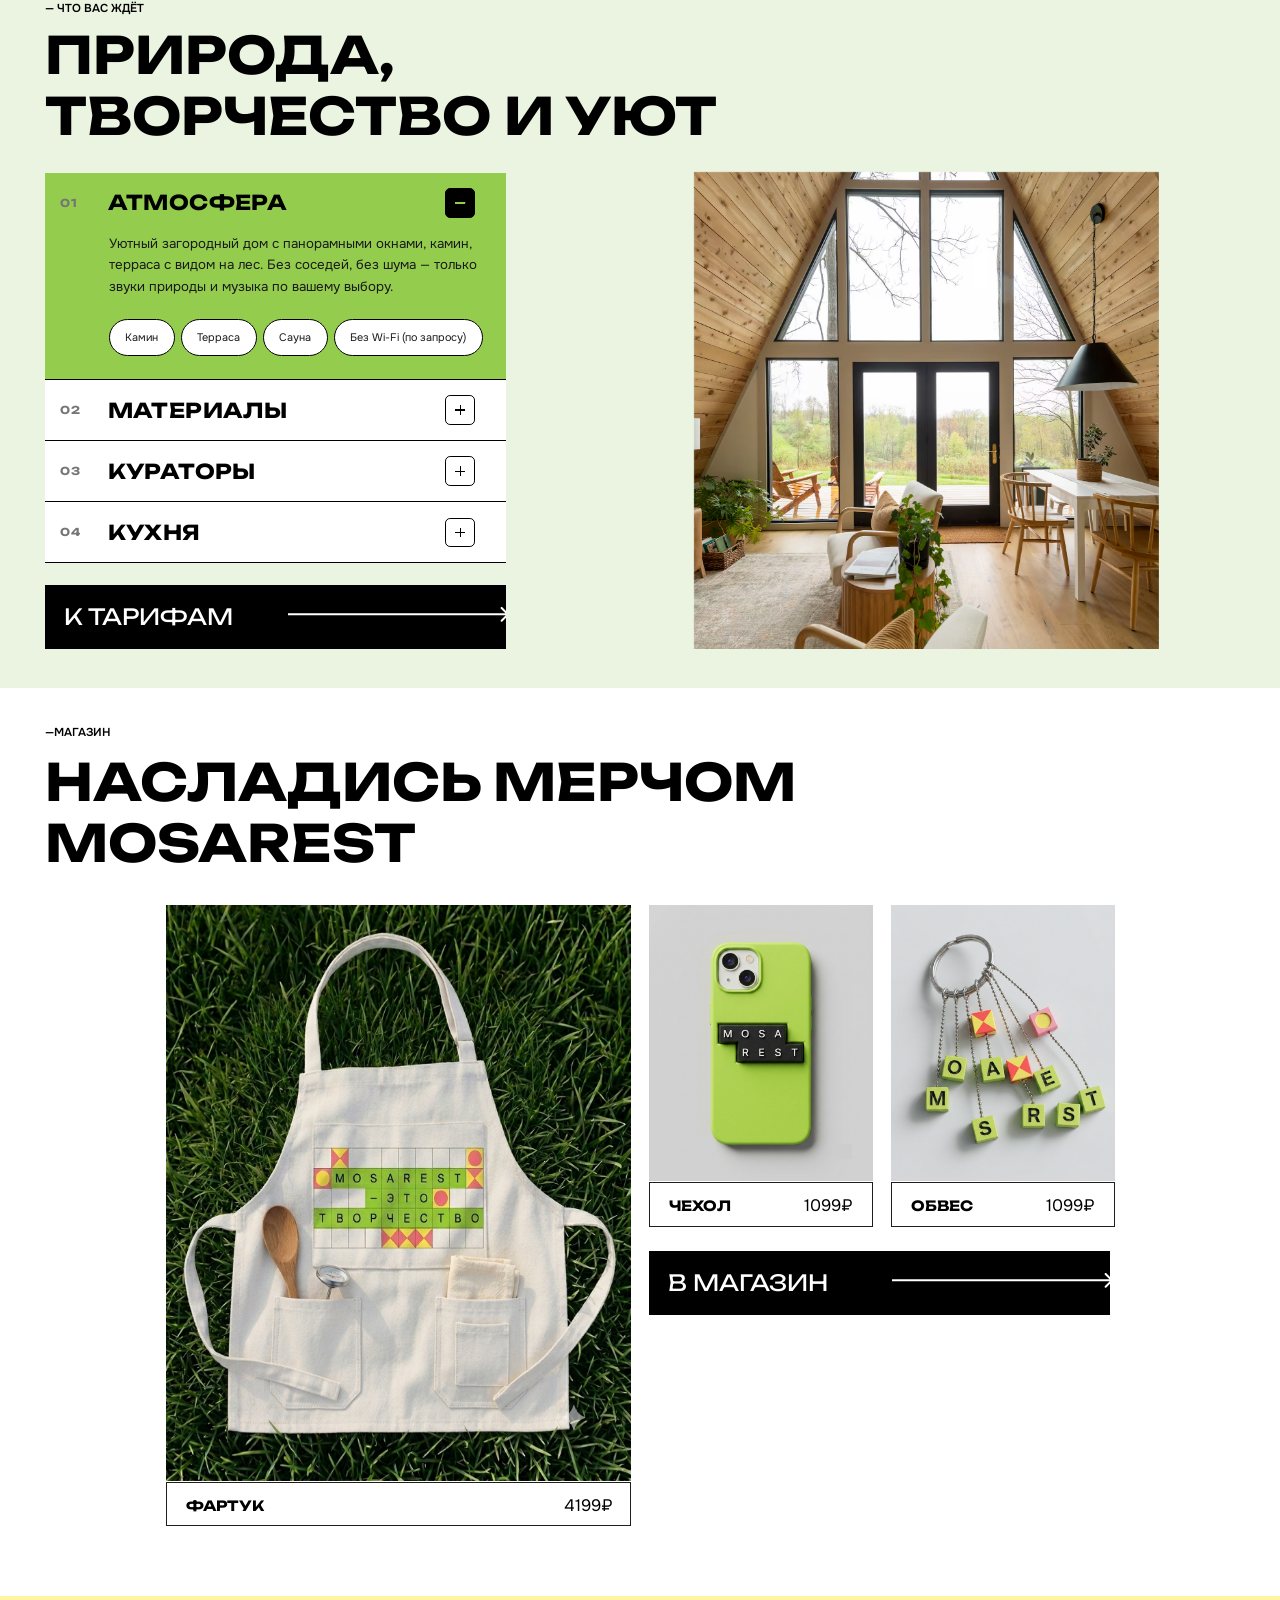
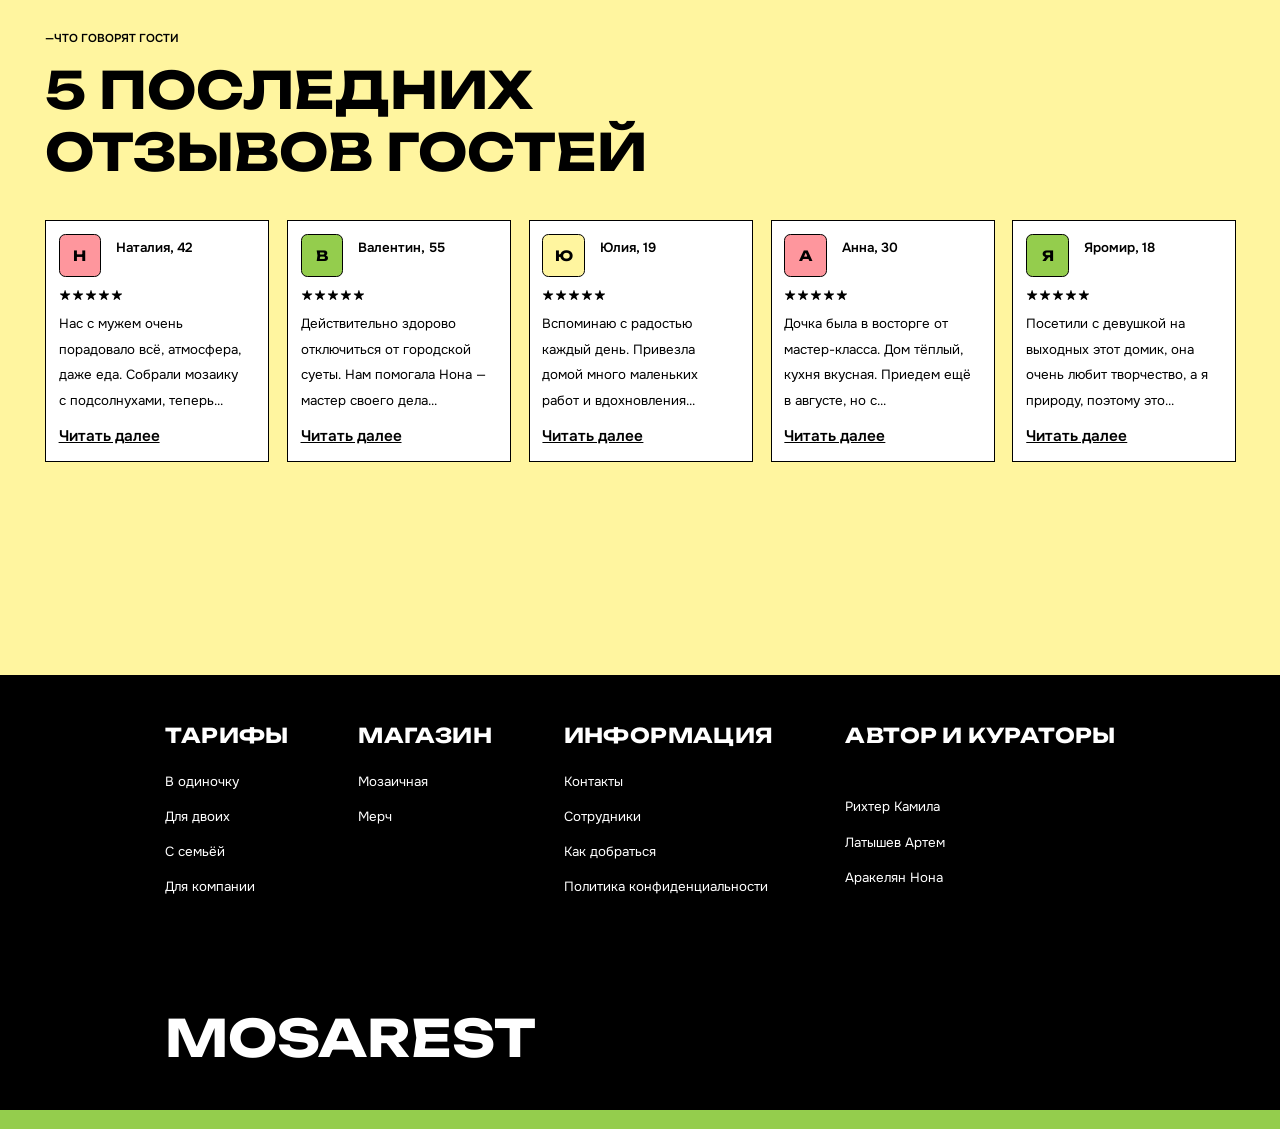
==== commit d290a6b2: "100%" ====
--- a/index.html
+++ b/index.html
@@ -4,10 +4,11 @@
     <meta charset="utf-8">
     <meta name="viewport" content="width=device-width, initial-scale=1">
     <link href="./css/style.css" rel="stylesheet" type="text/css"/>
+    <link rel="icon" href="img/favicon.png" type="image/x-icon">
     <script src="./js/js.js" charset="utf-8"></script>
     <title>Mosarest</title>
 </head>
-<body>
+<body id="index-page">
     <!-- <div class="progress"></div>  -->
     <div class="progress1"></div> 
     <div class="header">
@@ -390,7 +391,7 @@
             <p class="basic num2 ">Аракелян Нона</p>
         </div>
 
-        <p class="zagolovok zg4">MOSAREST</p>
+        <p class="zagolovok zg4" onclick="location.href='./merch.html'">MOSAREST</p>
         <div class="podv_poloska"></div>
 
     </section>
